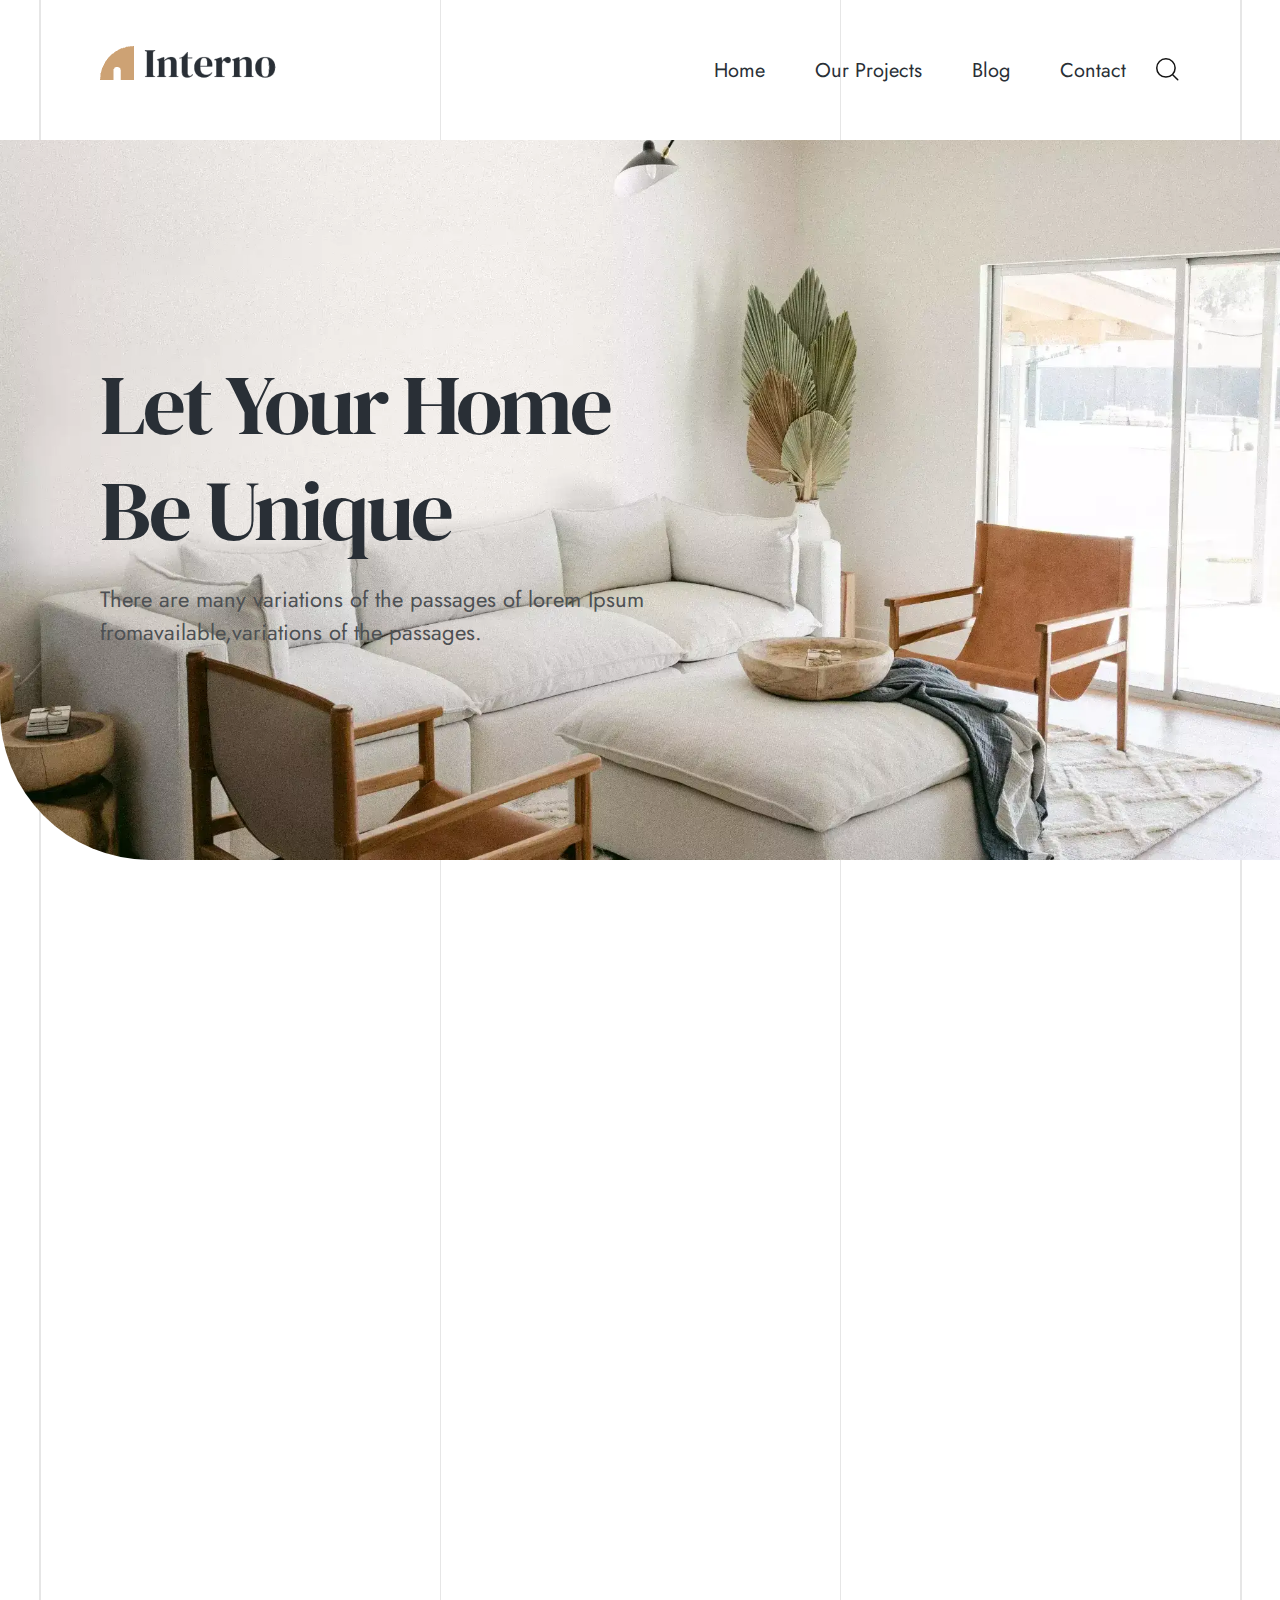
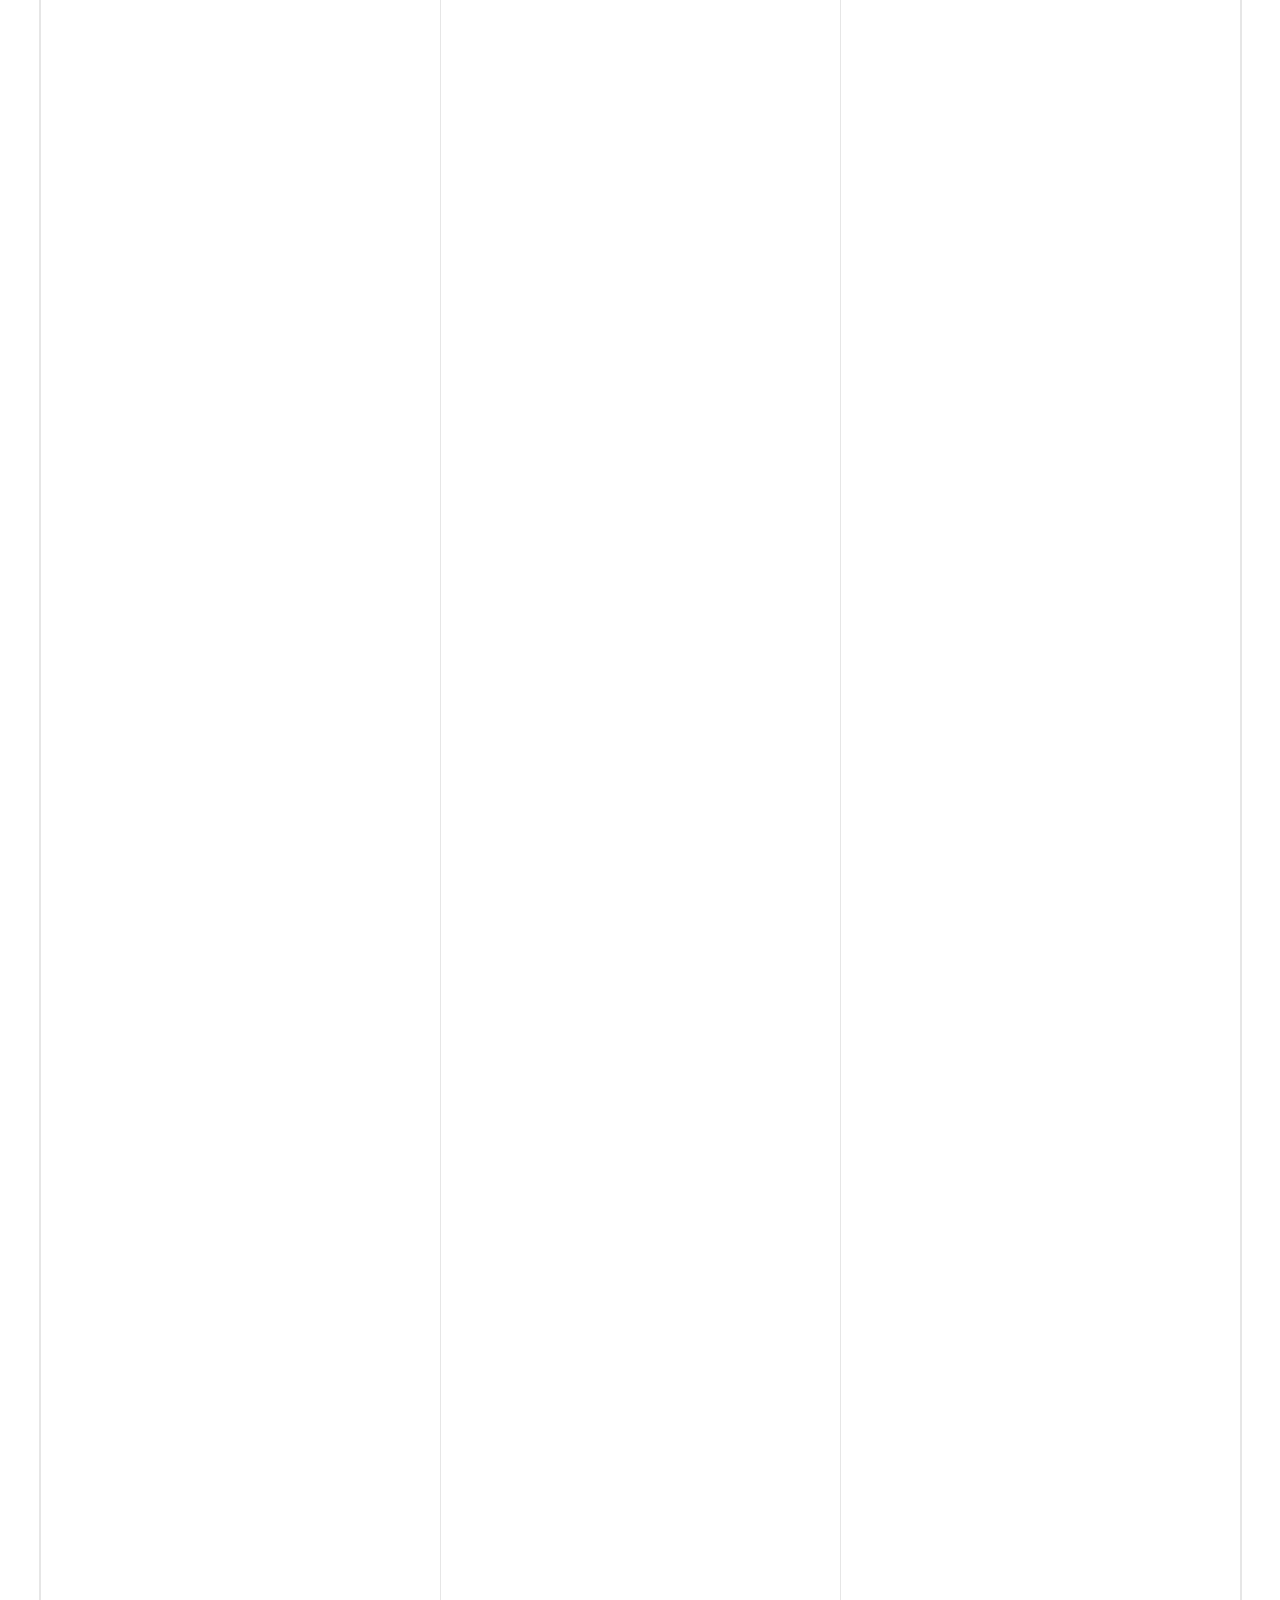
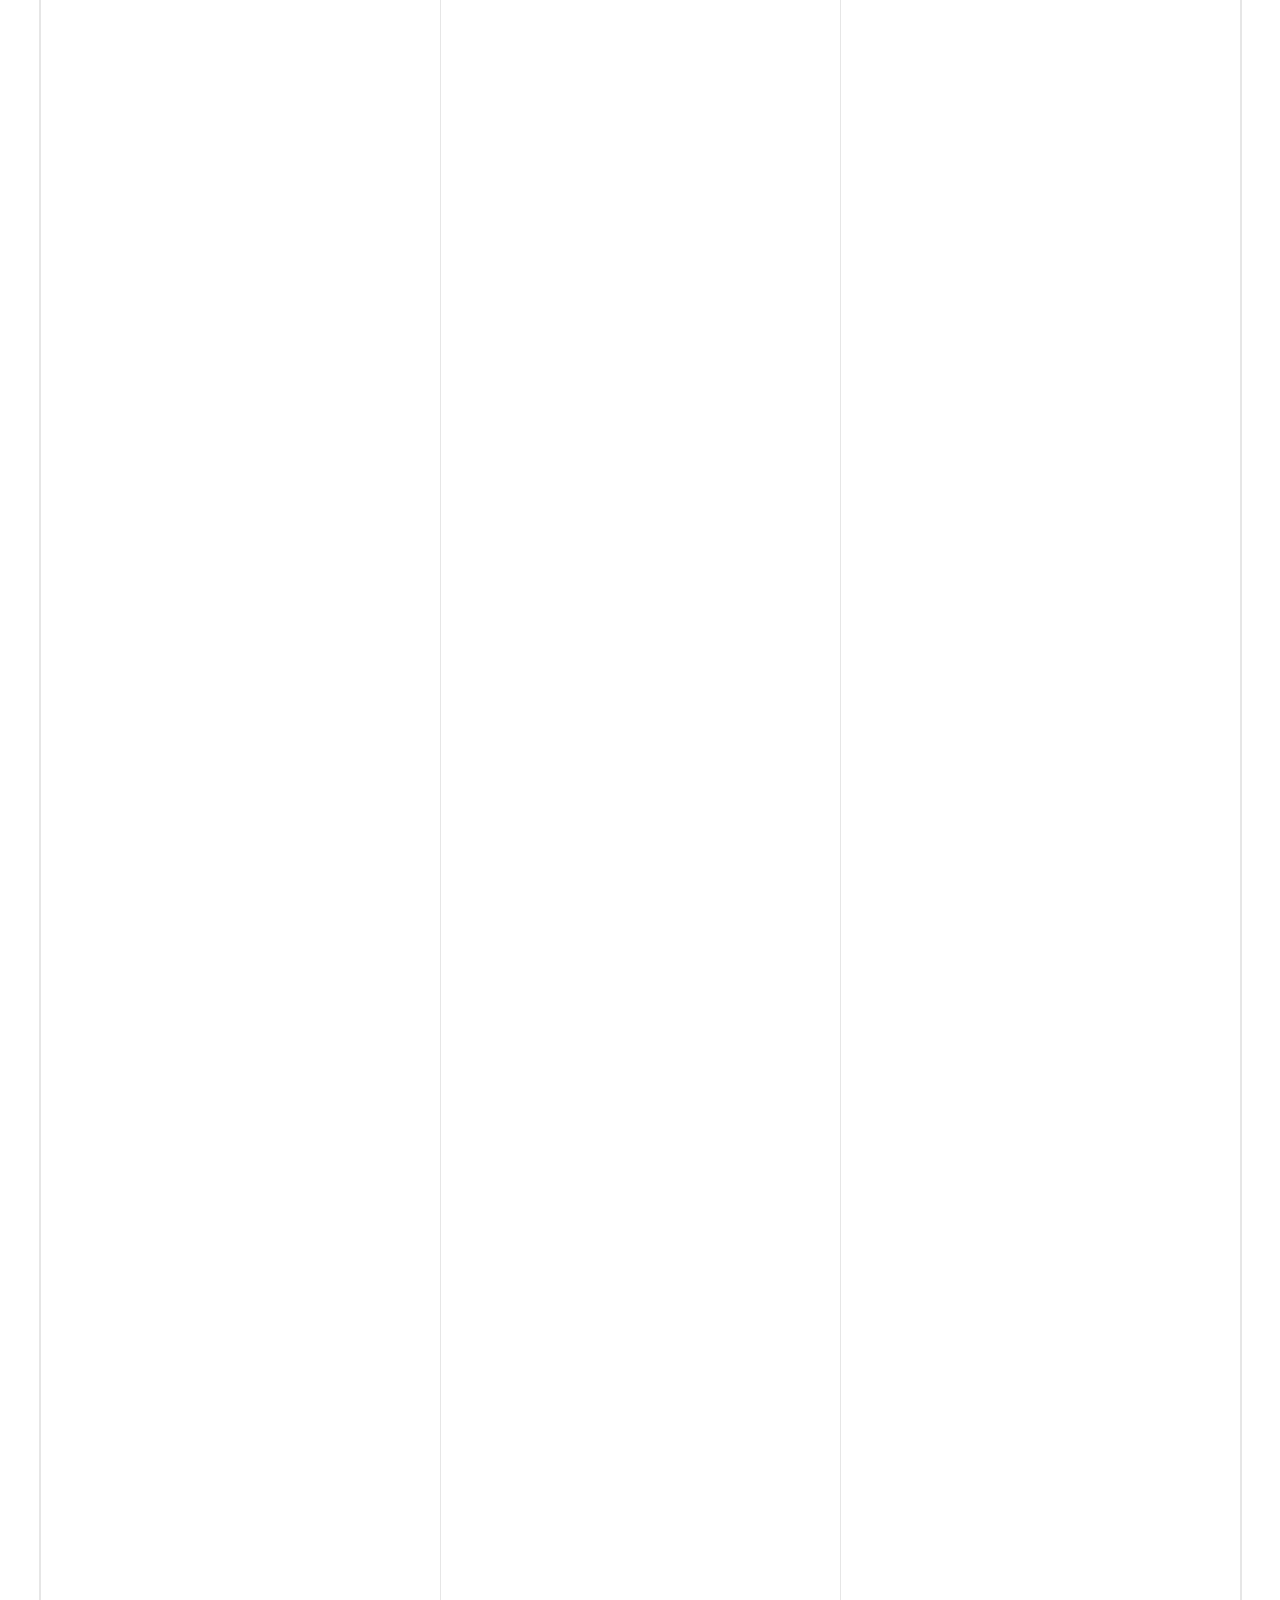
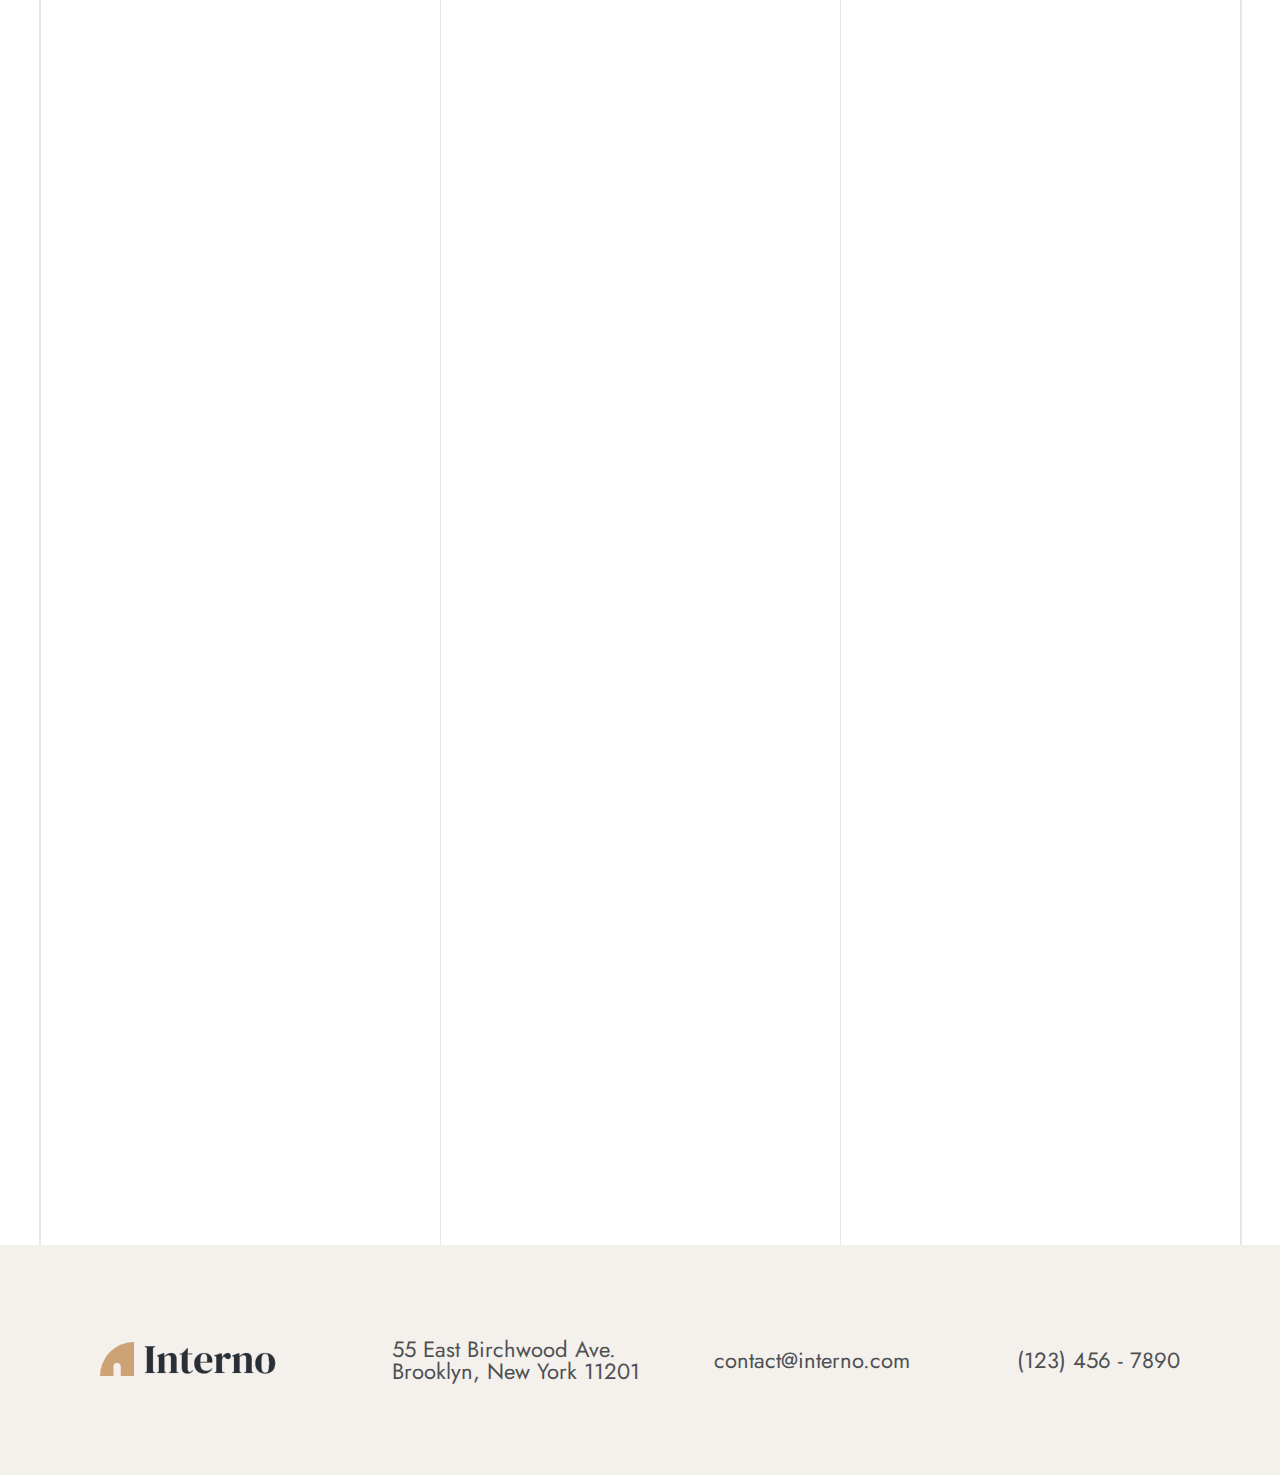
==== index.html @ 5d4ab27d "готовый проект" ====
<!DOCTYPE html><html lang="en"><head><meta charset="UTF-8"><meta name="viewport" content="width=device-width,initial-scale=1"><link rel="stylesheet" href="css/swiper-bundle.min.css"><link rel="stylesheet" href="css/style.min.css"><title>interno</title><script src="js/bottom.min.js" defer="defer"></script><script src="js/forms.min.js" async></script></head><body><!DOCTYPE html><header><div class="container"><nav class="header"><div class="header__logo logo"><a href="blog-details.html" class="logo__link"><img src="img/logo.png" alt="logo" class="logo__img"></a></div><nav class="header__menu"><ul class="header__list list"><li class="list__item homet"><a href="index.html" class="list__link links">Home</a></li><li class="list__item"><a href="project.html" class="list__link links">Our Projects</a></li><li class="list__item"><a href="blog.html" class="list__link links">Blog</a></li><li class="list__item"><a href="contact-Us.html" class="list__link links">Contact</a></li><div class="list__item btn"><button class="btn__buttom"><svg class="btn__search" xmlns="http://www.w3.org/2000/svg" viewBox="0 0 24 24"><path d="M9.93 19.12C4.86 19.12 0.75 15.01 0.75 9.93C0.75 4.86 4.86 0.75 9.93 0.75C15.01 0.75 19.12 4.86 19.12 9.93C19.12 15.01 15.01 19.12 9.93 19.12ZM16.43 16.43L21.74 21.75" stroke="#141414" stroke-width="1.5" stroke-linejoin="round" stroke-linecap="round"/></svg></button></div></ul></nav></nav></div></header><!DOCTYPE html><section class="hero"><div class="hero__container"><div class="hero__text"><h1 class="title-h1 hero__title">Let Your Home<br>Be Unique</h1><p class="paragraph hero__paragraph">There are many variations of the passages of lorem Ipsum<br>fromavailable,variations of the passages.</p></div></div></section><!DOCTYPE html><section id="about-mod" class="container lazy"><main class="about"><div class="about__text"><h2 class="title-h2 about__title">We Create The Art Of Stylish Living Stylishly</h2><p class="paragraph about__paragraph">It is a long established fact that a reader will be distracted by the of readable content of a page when lookings at its layouts the points of using that it has a more-or-less normal.</p><div class="phone"><svg id="phone" width="93" height="93" viewBox="0 0 93 93" fill="none" xmlns="http://www.w3.org/2000/svg"><circle cx="46.5" cy="46.5" r="46.5" fill="#F4F0EC"/><path d="M55.38 51.32C53.51 50.38 53.36 50.3 51.89 51.39C50.91 52.12 50.26 52.77 49.11 52.53C47.96 52.28 45.47 50.9 43.29 48.73C41.11 46.55 39.65 43.99 39.4 42.85C39.16 41.7 39.82 41.06 40.54 40.08C41.56 38.69 41.48 38.46 40.61 36.59C39.93 35.14 38.08 32.21 36.85 30.99C35.53 29.69 35.53 29.92 34.67 30.27C33.98 30.56 33.32 30.92 32.69 31.33C31.46 32.15 30.77 32.83 30.3 33.85C29.82 34.87 29.6 37.26 32.07 41.74C34.54 46.22 36.27 48.52 39.85 52.09C43.43 55.66 46.19 57.58 50.21 59.84C55.2 62.63 57.11 62.09 58.13 61.61C59.16 61.13 59.84 60.45 60.66 59.22C61.07 58.6 61.43 57.93 61.72 57.24C62.07 56.39 62.3 56.39 61 55.07C59.77 53.84 56.82 52.04 55.38 51.32Z" stroke="#4d5053" stroke-width="2"/></svg><div class="phone__num"><p id="num">012345678</p><p id="txt">Call Us Anytime</p></div></div><button class="button"><p class="button__text">Get Free Estimate</p><img src="icons/arrow-btn.svg" alt="img"></button></div><div class="about__img"></div></main></section><!DOCTYPE html><section class="container"><div class="swiper lazy swiper-style"><div class="swiper-wrapper"><div class="swiper-slide slyde-style"><h2 class="title-h2 slid-title">What our Customers says...</h2><h2 class="title-h2">&#8220</h2><p class="feedback slid-feedback">I like an interior that defies labeling. I don't really want someone to walk into a room and know that I did it</p><p class="paragraph paragraph_name">-BUNNY WILLIAMS</p></div><div class="swiper-slide slyde-style"><h2 class="title-h2 slid-title">Lorem ipsum dolor sit...</h2><h2 class="title-h2">&#8220</h2><p class="feedback slid-feedback">Lorem ipsum dolor sit amet consectetur adipisicing elit. Neque beatae cupiditate expedita aperiam totam harum optio deleniti quasi dignissimos magni, eaque ea pariatur.</p><p class="paragraph paragraph_name">-DOJN SMITH</p></div><div class="swiper-slide slyde-style"><h2 class="title-h2 slid-title">Consectetur adipisicing elit....</h2><h2 class="title-h2">&#8220</h2><p class="feedback slid-feedback">Libero vero accusamus possimus a delectus, reiciendis nisi quia, quos neque dolorum vel repellendus dignissimos, corrupti iure eligendi atque nemo? Quibusdam, fugiat!</p><p class="paragraph paragraph_name">-JUAN GONSALES</p></div></div><div id="prev" class="swiper-button-prev"><button class="arrow-slider arrow-position"><svg class="arrow-svg" width="52" height="52" viewBox="0 0 52 52" fill="none" xmlns="http://www.w3.org/2000/svg"><circle cx="26" cy="26" r="26" fill="#FFFFFF"/><path class="arrow-path" d="M28.22 19.31L22.28 26L28.22 32.68" stroke="#292F36" stroke-width="2" stroke-linejoin="round" stroke-linecap="round"/></svg></button></div><div id="next" class="swiper-button-next"><button class="arrow-slider arrow-position"><svg class="arrow-svg" width="52" height="52" viewBox="0 0 52 52" fill="none" xmlns="http://www.w3.org/2000/svg"><circle cx="26" cy="26" r="26" fill="#FFFFFF"/><path class="arrow-path" d="M23.77 32.68L29.71 25.99L23.77 19.31" stroke="#292F36" stroke-width="2" stroke-linejoin="round" stroke-linecap="round"/></svg></button></div></div></section><!DOCTYPE html><section class="client lazy"><div class="client__wrapper"><div class="logo-1"><svg class="svg-client"><use xlink:href="icons/symbol-defs.svg#icon-client-1"></use></svg></div><div class="logo-2"><svg class="svg-client"><use xlink:href="icons/symbol-defs.svg#icon-client-2"></use></svg></div><div class="logo-3"><svg class="svg-client"><use xlink:href="icons/symbol-defs.svg#icon-client-3"></use></svg></div><div class="logo-4"><svg class="svg-client"><use xlink:href="icons/symbol-defs.svg#icon-client-4"></use></svg></div><div class="logo-5"><svg class="svg-client"><use xlink:href="icons/symbol-defs.svg#icon-client-5"></use></svg></div></div></section><!DOCTYPE html><section class="statistics lazy"><div class="statistics__wrapper"><div class="stat-card stat-card-1"><h1 class="title-h1 title-h1-mod">12</h1><p class="paragraph">Years Of Experiance</p></div><div class="stat-card stat-card-2"><h1 class="title-h1 title-h1-mod">85</h1><p class="paragraph">Success Project</p></div><div class="stat-card stat-card-3"><h1 class="title-h1 title-h1-mod">15</h1><p class="paragraph">Active Project</p></div><div class="stat-card stat-card-4"><h1 class="title-h1 title-h1-mod">95</h1><p class="paragraph">Happy CUstomers</p></div></div></section><!DOCTYPE html><section class="page lazy"><div class="page__wrapper"><div class="page__title"><h2 class="title-h2 page__title-style">Articles & News</h2><p class="paragraph page__paragraph">It is a long established fact that a reader will be distracted by the of readable content of a page when lookings at its layouts the points of using.</p></div><div class="page__cards"><div id="card-1" class="card"><div id="card-1-img" class="card__img"><div class="message card__img-message">Kitchan Design</div></div><h3 class="title-h3 card__text">Let’s Get Solution For Building Construction Work</h3><div class="card__bottom"><button class="arrow-slider arrow-position"><svg class="arrow-svg buttom-grey" width="52" height="52" viewBox="0 0 52 52" fill="none" xmlns="http://www.w3.org/2000/svg"><circle cx="26" cy="26" r="26" fill="#FFFFFF"/><path class="arrow-path" d="M23.77 32.68L29.71 25.99L23.77 19.31" stroke="#292F36" stroke-width="2" stroke-linejoin="round" stroke-linecap="round"/></svg></button></div><p class="message card__message">09 December,2024</p></div><div id="card-2" class="card"><div id="card-2-img" class="card__img"><div class="message card__img-message">Living Design</div></div><h3 class="title-h3 card__text">Low Cost Latest Invented Interior Designing Ideas.</h3><div class="card__bottom"><button class="arrow-slider arrow-position"><svg class="arrow-svg" width="52" height="52" viewBox="0 0 52 52" fill="none" xmlns="http://www.w3.org/2000/svg"><circle cx="26" cy="26" r="26" fill="#FFFFFF"/><path class="arrow-path" d="M23.77 32.68L29.71 25.99L23.77 19.31" stroke="#292F36" stroke-width="2" stroke-linejoin="round" stroke-linecap="round"/></svg></button></div><p class="message card__message">11 December,2024</p></div><div id="card-3" class="card"><div id="card-3-img" class="card__img"><div class="message card__img-message">Interior Design</div></div><h3 class="title-h3 card__text">Best For Any Office & Business Interior Solution</h3><div class="card__bottom"><button class="arrow-slider arrow-position"><svg class="arrow-svg buttom-grey" width="52" height="52" viewBox="0 0 52 52" fill="none" xmlns="http://www.w3.org/2000/svg"><circle cx="26" cy="26" r="26" fill="#FFFFFF"/><path class="arrow-path" d="M23.77 32.68L29.71 25.99L23.77 19.31" stroke="#292F36" stroke-width="2" stroke-linejoin="round" stroke-linecap="round"/></svg></button></div><p class="message card__message">08 December,2024</p></div></div></div></section><section class="news lazy"><div class="subscribe"><h2 class="title-h2 subscribe__title">Personally Newsletter</h2><p class="paragraph subscribe__paragraph">A bi-weekly newsletter of design inspiration.</p><div class="subscribe__box"><input class="box-input input-text" type="text" placeholder="Enter your email" aria-label="Email Address"> <button class="box-btn input-text">Subscribe</button></div></div></section><!DOCTYPE html><section class="contact lazy"><address class="contact__container"><h2 class="title-h2 contact__title">Creative project? Let's have a productive talk.</h2><form class="contact__form form" action=""><input id="name" class="form__name inp-sty paragraph" type="text" placeholder="Name"> <input class="form__email inp-sty paragraph" type="email" placeholder="Email"> <textarea class="paragraph" name="comment" id="textarea" placeholder="Hello Iam Intrested in.."></textarea><div class="form__btn-container"><button class="button"><p class="button__text">Send Now</p><img src="icons/arrow-btn.svg" alt="img"></button></div></form></address></section><!DOCTYPE html><footer><div class="details"><div class="details__logo logo"><a href="#" class="logo__link"><img src="img/logo.png" alt="logo" class="logo__img"></a></div><div class="details__contacts footer-contact"><p class="footer-contact__data">55 East Birchwood Ave.<br>Brooklyn, New York 11201</p><a href="mailto:example@example.com" class="footer-contact__data modification">contact@interno.com</a> <a href="tel:+1234567890" class="footer-contact__data modification">(123) 456 - 7890</a></div></div></footer><!DOCTYPE html><section class="modal hidden"><div class="search-wrapper container"><div class="inner-container"><div class="overlay"><input id="color" class="overlay__input" type="text" placeholder="Search"></div><button class="arrow"><svg class="arrow__svg" width="52" height="52" viewBox="0 0 52 52" fill="none" xmlns="http://www.w3.org/2000/svg"><circle id="circle" class="arrow__circle" cx="26" cy="26" r="25.5" stroke="#000000" stroke-width="1"/><path class="arrow__path" d="M23.05 32L29 25.31L23.05 18.62" stroke="#000000" stroke-width="3" stroke-linejoin="round" stroke-linecap="round"/></svg></button> <button class="close"><svg id="cross" width=" 22" height="22" viewBox="0 0 22 22" fill="none" xmlns="http://www.w3.org/2000/svg"><path id="cross-svg" d="M22.04 1.4L20.64 0L11.02 9.59L1.4 0L0 1.4L9.61 10.99L0 20.59L1.4 22L11.02 12.4L20.64 21.99L22.04 20.59L12.43 10.99L22.04 1.4Z" stroke="#000000"/></svg></button></div></div></section><script src="js/header.min.js"></script><script src="js/modal.min.js"></script><script src="js/lazyLoad.min.js"></script><script src="js/swiper-bundle.min.js"></script><script src="js/swiper.min.js"></script><script src="js/page.min.js"></script><script src="js/news.min.js"></script><script src="js/footer.min.js"></script></body></html>
---- css/style.min.css ----
@charset "UTF-8";html{line-height:1.5;-webkit-text-size-adjust:100%}body{margin:0}main{display:block}h1,h2,h3,h4,h5,h6{margin:0;font-weight:inherit;font-size:inherit}hr{box-sizing:content-box;height:1px;overflow:visible;background-color:inherit;border:none}a{background-color:transparent;color:inherit;text-decoration:none;transition:color .3s,-webkit-text-decoration .3s;transition:color .3s,text-decoration .3s;transition:color .3s,text-decoration .3s,-webkit-text-decoration .3s}a:hover{text-decoration:underline}abbr[title]{border-bottom:none;-webkit-text-decoration:underline dotted;text-decoration:underline dotted}b,strong{font-weight:inherit}code,kbd,samp{font-size:inherit;background-color:rgba(0,0,0,.05);padding:2px;border-radius:4px}small{font-size:smaller}sub,sup{font-size:smaller;line-height:0;position:relative;vertical-align:baseline}sub{bottom:-.25em}sup{top:-.5em}img{border-style:none;max-width:100%;height:auto}button,input,optgroup,select,textarea{margin:0;padding:.5em 1em;border-radius:4px;border:1px solid inherit}button{cursor:pointer;background-color:inherit;color:inherit;border:none}fieldset{padding:1em;border:1px solid inherit;border-radius:4px}legend{padding:0 10px}progress{vertical-align:baseline}textarea{overflow:auto}[type=checkbox],[type=radio]{box-sizing:border-box;padding:0}[type=number]::-webkit-inner-spin-button,[type=number]::-webkit-outer-spin-button{height:auto}[type=search]{-webkit-appearance:textfield;outline-offset:-2px}[type=search]::-webkit-search-decoration{-webkit-appearance:none}::-webkit-file-upload-button{-webkit-appearance:button;font:inherit}details{display:block}summary{display:list-item;cursor:pointer}template{display:none}[hidden]{display:none}html{font-size:62.5%;height:100%;font-family:Arial,sans-serif}body{line-height:1;display:flex;flex-direction:column;min-height:100vh}*,::after,::before{margin:0;padding:0;box-sizing:border-box}ol,ul{list-style:none;padding-left:1.5em}a{color:inherit;text-decoration:none;transition:color .3s,-webkit-text-decoration 0s;transition:color .3s,text-decoration 0s;transition:color .3s,text-decoration 0s,-webkit-text-decoration 0s}a:hover{text-decoration:none}h1,h2,h3,h4,h5,h6{margin:0;font-weight:400}img{max-width:100%;height:auto}button,input,select,textarea{font-family:inherit;font-size:inherit;line-height:inherit;margin:0;padding:0;border:1px solid #ccc;border-radius:4px;box-shadow:none}button{cursor:pointer}blockquote,q{quotes:none}blockquote:after,blockquote:before,q:after,q:before{content:""}table{width:100%;border-collapse:collapse;border-spacing:0;border:1px solid #ccc}table td,table th{padding:8px;text-align:left}@font-face{font-family:"DM Serif Display";src:local("DM Serif Display");src:url(/fonts/DMSerifDisplay-Regular.ttf) format("truetype"),url(/fonts/DMSerifDisplay-Regular.woff) format("woff"),url(/fonts/DMSerifDisplay-Regular.woff2) format("woff2")}@font-face{font-family:"DM Serif Display italic";src:local("DM Serif Display");src:url(/fonts/DMSerifDisplay-Italic.ttf) format("truetype"),url(/fonts/DMSerifDisplay-Italic.woff) format("woff"),url(/fonts/DMSerifDisplay-Italic.woff2) format("woff2")}@font-face{font-family:Jost;src:local("Jost");src:url(/fonts/Jost-Italic-VariableFont_wght.ttf) format("truetype"),url(/fonts/Jost-Italic-VariableFont_wght.woff) format("woff"),url(/fonts/Jost-Italic-VariableFont_wght.woff2) format("woff2")}@font-face{font-family:Jost;src:local("Jost");src:url(/fonts/Jost-VariableFont_wght.ttf) format("truetype"),url(/fonts/Jost-VariableFont_wght.woff) format("woff"),url(/fonts/Jost-VariableFont_wght.woff2) format("woff2")}body{background-image:url(../icons/line.svg);background-repeat-x:no-repeat;background-position:center;overflow-y:scroll}.container{width:100%;display:grid;grid-template-columns:minmax(10rem,1fr) repeat(3,minmax(10rem,40rem)) minmax(10rem,1fr)}.btn-mod,.button{display:inline-block;height:-moz-max-content;height:max-content;width:-moz-max-content;width:max-content;padding:2.6rem 3.1rem;background-color:#000;border-radius:1.8rem;border:none;cursor:pointer;transition:background-color .3s ease;display:flex;align-items:center;gap:.8rem}.btn-mod__text,.button__text{color:#fff;font-family:Jost;font-size:1.6rem;font-weight:600;text-align:center}.arrow-slider{background:0 0;border:none;cursor:pointer;width:52px;height:52px}.tags-sidebar-btn{background-color:#f4f0ec;width:-moz-max-content;width:max-content;border-radius:1rem;padding:.9rem 3rem .9rem 3rem;cursor:pointer}.tags-sidebar-btn:hover{transition:.5s;color:#ccc;background-color:#292f36}.lazy{opacity:0;transform:translateY(10rem);transition:opacity 1s,transform 1s}.lazy.visible{opacity:1;transform:translateY(0)}.title-h1{color:#292f36;font-family:"DM Serif Display";font-weight:400;line-height:125%;font-size:8.5rem;letter-spacing:-.3rem;font-style:normal}.title-h2{color:#292f36;font-family:"DM Serif Display";font-weight:400;line-height:125%;font-size:5rem;font-style:normal}.title-h3{color:#292f36;font-family:"DM Serif Display";font-weight:400;line-height:125%;font-size:2.5rem;font-style:normal}.title-h4{color:#292f36;font-family:"DM Serif Display";font-weight:400;line-height:125%;font-size:2rem;font-style:normal}.paragraph{color:#4d5053;font-family:Jost;font-weight:400;line-height:150%;font-size:2.2rem}.paragraph_name{font-size:2.5rem}.feedback{color:#292f36;font-family:"DM Serif Display";font-weight:400;line-height:125%;font-size:3.5rem}.message{color:#4d5053;font-family:Jost;font-weight:400;line-height:150%;font-size:1.6rem}.message-2{color:#4d5053;font-family:Jost;font-weight:400;line-height:150%;font-size:2rem}.error404{color:#292f36;font-family:"DM Serif Display";font-weight:400;line-height:125%;font-size:25rem;color:#cda274}.input-text{color:#4d5053;font-family:Jost;font-weight:400;line-height:150%;font-size:1.8rem}.input-text_mod{color:#fff}.input-text_mod2{color:#292f36}.header{grid-column:2/5;display:grid;width:100%;height:14rem;grid-template-columns:repeat(2,1fr);align-items:center}.header__logo{transform:translateY(-.6rem)}.header__menu{width:100%;display:grid;justify-items:end;grid-template-columns:repeat(1,1fr)}.logo{display:grid;width:1fr;align-items:center;justify-items:start}.list{display:grid;grid-template-columns:repeat(5,max-content)}.list:last-child{justify-items:end}.list__item{list-style-type:none;margin-right:5rem}.list__item:nth-child(4){margin-right:3rem}.list__item:last-child{margin-right:0}.list__link{display:inline-block;transition:all .2s ease;color:#292f36;font-family:Jost;font-size:2rem;font-weight:400;line-height:125%}.btn__buttom{background:0 0;border:none;display:flex;transition:all .2s ease}.btn__search{cursor:pointer;width:2.4rem;height:2.4rem;fill:none}.homet{text-align:center}.hero{width:100%;display:grid;grid-template-columns:minmax(10rem,1fr) repeat(3,minmax(10rem,40rem)) minmax(10rem,1fr);display:grid;width:100%;height:80vh;background-image:-webkit-image-set(url('../img/banner-1.webp') type('image/webp'), url('../img/banner-1.png') type('image/png'));background-image:image-set(url('../img/banner-1.webp') type('image/webp'), url('../img/banner-1.png') type('image/png'));background-size:cover;background-position:50% 55%;border-radius:0 0 0 15rem}.hero__container{grid-column:2/5;display:grid;width:100%;align-items:center}.hero__text{grid-column:1/4;display:grid;grid-template-columns:repeat(1,1fr);grid-template-rows:repeat(2,max-content);grid-gap:2rem}.hero__title{justify-items:start;grid-row:1/2}.hero__paragraph{justify-items:start;grid-row:2/3}#about-mod{padding-top:19.8rem;padding-bottom:19.8rem}.about{grid-column:2/5;display:grid;width:100%;grid-template-columns:38% 53%;align-items:center;justify-content:space-between}.about__text{max-width:47.2rem;grid-column:1/2;display:grid;grid-template-rows:repeat(4,max-content);grid-gap:3.8rem}.about__img{grid-column:2/3;height:70rem;width:100%;background-image:-webkit-image-set(url('../img/image-1.webp') type('image/webp'), url('../img/image-1.png') type('image/png'));background-image:image-set(url('../img/image-1.webp') type('image/webp'), url('../img/image-1.png') type('image/png'));background-position:68% 63%;border-radius:0 30rem 0 15rem}.phone{display:flex;align-items:center}#phone{margin-right:1.5rem;cursor:pointer}#num{margin-bottom:1rem;color:#4d5053;font-family:Jost;font-size:2.4rem;font-weight:700}#txt{color:#4d5053;font-family:Jost;font-size:2.2rem;font-weight:400}.swiper-style{grid-column:2/5;width:100%;max-width:120rem;height:68rem;border-radius:7rem;background-color:#f4f0ec}.slyde-style{text-align:center;padding:8.8rem 22.3rem 18.3rem 22.3rem}.slid-title{margin-bottom:9rem}.slid-feedback{margin-bottom:3.4rem;font-style:italic}.swiper-button-next::after,.swiper-button-prev::after{content:""}#prev{position:relative;top:-40%;left:8%;background:0 0;color:inherit;border:none;position:relative;background:0 0;border:none;cursor:pointer;width:52px;height:52px}#next{position:relative;top:-44%;left:88%;background:0 0;color:inherit;border:none;position:relative;background:0 0;border:none;cursor:pointer;width:52px;height:52px}.client{width:100%;display:grid;grid-template-columns:minmax(10rem,1fr) repeat(3,minmax(10rem,40rem)) minmax(10rem,1fr);height:45.8rem}.client__wrapper{grid-column:2/5;display:grid;grid-template-columns:repeat(auto-fill,minmax(5,1fr));justify-items:center;align-self:center}.svg-client{width:15rem}.logo-1{grid-column:1/2}.logo-2{grid-column:2/3}.logo-3{grid-column:3/4}.logo-4{grid-column:4/5}.logo-5{grid-column:5/6}.statistics{width:100%;display:grid;grid-template-columns:minmax(10rem,1fr) repeat(3,minmax(10rem,40rem)) minmax(10rem,1fr);background-color:#f4f0ec;height:45.7rem}.statistics__wrapper{grid-column:2/5;display:grid;width:100%;grid-template-columns:repeat(4,25%);align-items:center}.stat-card{text-align:center;border-right:.1rem solid #cda274;height:-moz-max-content;height:max-content}.stat-card:last-child{border-right:none}.stat-card-1{grid-column:1/2}.stat-card-2{grid-column:2/3}.stat-card-3{grid-column:3/4}.stat-card-4{grid-column:4/5}.title-h1-mod{color:#cda274}.card{height:55rem;border:.1rem solid #ccc;border-radius:6.2rem;display:grid;grid-template-columns:5.7% repeat(20,4.4%) 5.7%;grid-template-rows:4.75% repeat(37,1.3rem) 4.75%}.card__img{grid-column:2/22;grid-row:2/24;border-radius:4.1rem 4.1rem 0 0;border:.1rem solid #ccc}.card__text{grid-column:2/19;grid-row:26/31}.card__bottom{grid-column:18/22;grid-row:34/38;justify-self:end}.card__message{grid-column:2/16;grid-row:34/38;align-self:center}.card__img-message{display:flex;justify-content:center;align-items:center;width:-moz-max-content;width:max-content;height:4.1rem;border-radius:.8rem .8rem .8rem 0;padding:0 1.1rem 0 1.1rem;background-color:#fff;position:relative;top:21.8rem;left:2rem}.page{width:100%;display:grid;grid-template-columns:minmax(10rem,1fr) repeat(3,minmax(10rem,40rem)) minmax(10rem,1fr);padding-top:17.8rem;padding-bottom:17.8rem}.page__wrapper{grid-column:2/5;display:grid;width:100%;grid-template-rows:repeat(2,max-content);grid-template-columns:repeat(3,1fr)}.page__title{grid-column:1/5;grid-row:1/2;text-align:center;padding:0 16.2% 0 16.2%}.page__title-style{margin-bottom:1.2rem}.page__paragraph{margin-bottom:5.2rem}.page__cards{width:100%;grid-column:1/5;grid-row:2/3;display:grid;grid-template-columns:repeat(3,32%);grid-gap:2.4rem}.buttom-grey circle{fill:#f4f0ec}#card-1{grid-column:1/2;background-color:#fff}#card-2{grid-column:2/3;background-color:#f4f0ec}#card-3{grid-column:3/4}#card-1-img{background-image:-webkit-image-set(url('../img/card-1.webp') type('image/webp'), url('../img/card-1.png') type('image/png'));background-image:image-set(url('../img/card-1.webp') type('image/webp'), url('../img/card-1.png') type('image/png'));background-position-x:-17rem;background-position-y:-5rem;background-position-x:-17rem;background-position-y:-5rem}#card-2-img{background-image:-webkit-image-set(url('../img/card-2.webp') type('image/webp'), url('../img/card-2.png') type('image/png'));background-image:image-set(url('../img/card-2.webp') type('image/webp'), url('../img/card-2.png') type('image/png'));background-position-x:-17rem;background-position-y:-5rem}#card-3-img{background-image:-webkit-image-set(url('../img/card-3.webp') type('image/webp'), url('../img/card-3.png') type('image/png'));background-image:image-set(url('../img/card-3.webp') type('image/webp'), url('../img/card-3.png') type('image/png'));background-position-x:-17rem;background-position-y:-5rem}.news{width:100%;display:grid;grid-template-columns:minmax(10rem,1fr) repeat(3,minmax(10rem,40rem)) minmax(10rem,1fr);padding-bottom:21.2rem}.subscribe{grid-column:2/5;background-color:#292f36;height:-moz-min-content;height:min-content;padding:8rem 0 8rem 0;border-radius:7rem;text-align:center}.subscribe__title{color:#fff;margin-bottom:1.1rem}.subscribe__paragraph{color:#fff;margin-bottom:3.2rem}.subscribe__box{margin:0 auto;width:33%;height:7.5rem;display:flex}.box-input{width:60%;height:100%;border-radius:1.2rem 0 0 1.2rem;padding:1rem;border:none}.box-input:focus{outline:0}.box-btn{background-color:#cda274;color:#fff;width:40%;height:100%;border-radius:0 1.2rem 1.2rem 0;border:none}.contact{width:100%;display:grid;grid-template-columns:minmax(10rem,1fr) repeat(3,minmax(10rem,40rem)) minmax(10rem,1fr);padding-bottom:15.6rem}.contact__container{grid-column:2/5;display:grid;width:100%;grid-template-columns:minmax(20rem,1fr) repeat(2,1fr) minmax(20rem,1fr)}.contact__title{grid-column:2/4;text-align:center;margin-bottom:2.2rem}.contact__form{grid-column:2/4}.form{display:grid;grid-template-columns:repeat(2,1fr);grid-gap:4rem}.form__name{grid-column:1/2;grid-row:1/2}.form__website{grid-column:1/2;grid-row:2/3}.form__email{grid-column:2/3;grid-row:1/2}.form__tel{grid-column:2/3;grid-row:2/3}.form__btn-container{margin:0 auto;grid-column:1/3}.form__name{height:5rem}.form__email{height:5rem}#textarea{margin-bottom:7.7rem;background-color:rgba(255,255,255,0);grid-column:1/3;border:none;border-radius:0;border-bottom:.2px solid #000;outline:0;height:17.5rem;width:100%}.inp-sty{background-color:rgba(255,255,255,0);border:none;margin-bottom:5.7rem;border-radius:0;border-bottom:.2px solid #000;outline:0;width:100%}footer{width:100%;display:grid;grid-template-columns:minmax(10rem,1fr) repeat(3,minmax(10rem,40rem)) minmax(10rem,1fr);height:23rem;align-items:center;background-color:#f4f0ec}.details{grid-column:2/5;display:grid;width:100%;grid-template-columns:repeat(4,1fr);grid-template-rows:repeat(1,min-content)}.details__contacts{grid-column:2/5;display:grid;width:100%;grid-template-columns:repeat(3,1fr)}.footer-contact{justify-items:end;align-items:center}.footer-contact__data{color:#4d5053;font-family:Jost;font-size:22px;font-weight:400;text-decoration:none}.modal{position:fixed;top:0;width:100%;height:100vh;z-index:9999;background-color:rgba(0,0,0,.502)}.hidden{display:none}.search-wrapper{height:14rem;background-color:#fff}.overlay{padding:0 4rem 0 0}.inner-container{grid-column:2/5;display:grid;width:100%;display:grid;grid-template-columns:1fr repeat(2,minmax(min-content,max-content));align-items:center}.overlay{padding:0 4rem 0 0}.overlay__input{grid-column:1/2;width:100%;padding:1rem;border:.2rem solid #000;border-radius:3rem;font-family:Jost;color:#4d5053;font-size:2rem;font-weight:400;line-height:150%;box-shadow:none;outline:0}.arrow{grid-column:2/3;background:0 0;border:none;cursor:pointer;padding:0 4rem 0 0}.close{grid-column:3/4;background:0 0;border:none;cursor:pointer;padding:0;justify-self:end}.headdress-page{width:100%;display:grid;grid-template-columns:minmax(10rem,1fr) repeat(3,minmax(10rem,40rem)) minmax(10rem,1fr);width:100%;height:35.6rem}.insert{display:flex;flex-direction:column;text-align:center;padding:4.1rem 7.8rem 4.1rem 7.8rem;min-width:50.3rem;height:17.8rem;grid-column:2/5;background-color:#fff;border-radius:3.7rem 3.7rem 0 0}.blog{background-image:-webkit-image-set(url('../img/page-1.webp') type('image/webp'), url('../img/page-1.png') type('image/png'));background-image:image-set(url('../img/page-1.webp') type('image/webp'), url('../img/page-1.png') type('image/png'));background-position:50% 47%;margin-bottom:20rem;justify-items:center;align-items:end}.blog-details{background-image:-webkit-image-set(url('../img/page-2.webp') type('image/webp'), url('../img/page-2.png') type('image/png'));background-image:image-set(url('../img/page-2.webp') type('image/webp'), url('../img/page-2.png') type('image/png'));background-position:50% 47%;margin-bottom:20rem;justify-items:center;align-items:end}.our-project{background-image:-webkit-image-set(url('../img/page-3.webp') type('image/webp'), url('../img/page-3.png') type('image/png'));background-image:image-set(url('../img/page-3.webp') type('image/webp'), url('../img/page-3.png') type('image/png'));background-position:50% 47%;margin-bottom:20rem;justify-items:center;align-items:end}.cont-Us{background-image:-webkit-image-set(url('../img/page-4.webp') type('image/webp'), url('../img/page-4.png') type('image/png'));background-image:image-set(url('../img/page-4.webp') type('image/webp'), url('../img/page-4.png') type('image/png'));background-position:50% 47%;margin-bottom:20rem;justify-items:center;align-items:end}.subcontent{width:100%;display:grid;grid-template-columns:minmax(10rem,1fr) repeat(3,minmax(10rem,40rem)) minmax(10rem,1fr);width:100%}.subcontent__wrapper{grid-column:2/5;display:grid;width:100%;grid-template-columns:minmax(1fr,80.4rem) minmax(1fr,34.5rem);grid-gap:5.7rem}.subcontent__article{grid-column:1/2;max-width:80.4rem}.subcontent__sidebar{grid-column:2/3;max-width:34.5rem}.subcontent__style-ph{margin-bottom:3rem}.solution{margin-bottom:2rem}.img-1{max-width:80rem;max-height:53.9rem;border-radius:5rem;overflow:hidden;margin-bottom:3rem}.img-2{max-width:80rem;max-height:36.5rem;border-radius:5rem;overflow:hidden;margin-bottom:4rem}.quote{text-align:center;max-width:80rem;min-height:24rem;margin-bottom:3rem;background-color:#f4f0ec;border-radius:5rem;padding:5.5rem 27% 5.5rem 27%}.quote__quotes{margin-bottom:.7rem}.quote__style-fb{font-size:2.5rem;font-style:italic;color:#cda274}.design{max-width:80rem}.design__list{max-width:80rem;display:flex;flex-direction:column}.design__title{margin-bottom:2rem}.design__style-ph{margin-bottom:3rem}.design__end-ph{margin-bottom:7rem}.list-ph{display:flex;margin-bottom:3rem}.list-ph:last-child{margin-bottom:5rem}.img-style-list{height:1.5rem;margin-right:1rem;margin-top:.8rem}.networks{display:grid;grid-template-columns:repeat(2,50%);min-height:13.5rem;margin-bottom:9.4rem;border-top:solid .1rem #e5e5e5;border-bottom:solid .1rem #e5e5e5}.networks__btn{grid-column:1/2;display:grid;grid-template-columns:15.5% 35% 1fr;align-items:center}.networks__social{grid-column:2/3;display:grid;grid-template-columns:repeat(5,20%);justify-items:end;align-items:center;padding-right:.1rem}#fb{grid-column:2/3}#tvit{grid-column:3/4}#in{grid-column:4/5}#inst{grid-column:5/6}#form-blog{margin-bottom:11.4rem}.social{height:1.8rem;width:2rem;fill:#292f36;cursor:pointer;transition:fill .3s ease,transform .3s ease}.social:hover{transform:scale(1.9)}.facebook-icon{fill:#3b5998}.twitter-icon{fill:#55acee}.linkedIn-icon{fill:#0077b5}.instagram-icon{fill:#8134af}#kitchan{max-height:5rem;grid-column:2/3}#bedroom{max-height:5rem;background:#f4f0ec;grid-column:3/4}#tags{grid-column:1/2}.form-title{margin-bottom:5rem}#btn-cont-form{grid-column:1/2}#sidebar-search{padding:3.4rem 3.3rem 3.4rem 3.3rem;height:10.1rem;width:114%;border:none;border-radius:2rem;background-color:#f4f0ec}#sidebar-search::-moz-placeholder{color:#cda274}#sidebar-search::placeholder{color:#cda274}#btn-search-sidebar{position:relative;top:-6rem;left:94%}#overlay{margin-bottom:5rem}#title-news{margin-bottom:4.3rem}.latest-news{width:100%;margin-bottom:5rem}.latest-news__cont{display:grid;grid-template-columns:33% 33% 33%;grid-template-rows:repeat(2,min-content);border-bottom:1px solid #cda274;margin-bottom:3.4rem}.latest-news__cont:last-child{margin-bottom:0}.latest-news__title{grid-column:1/3;margin-bottom:.5rem}.latest-news__date{grid-column:3/4;grid-row:3/4}.сategories{border-radius:2rem;background-color:#f4f0ec;width:100%;padding:2.7rem 3.2rem 2.7rem 3.2rem;margin-bottom:5rem}.сategories__title{margin-bottom:2rem}.сategories__paragraph{display:flex;align-items:center;height:6.3rem;border-bottom:.1rem solid #cda274}.сategories__paragraph:last-child{border-bottom:none}.сategories__paragraph:hover{color:#cda274}.tags-sidebar{width:100%;border-bottom:.1rem solid #e5e5e5;margin-bottom:5rem}.tags-sidebar__title{margin-bottom:2.4rem}.tags-sidebar__wraper{display:flex;flex-wrap:wrap;gap:1rem;margin-bottom:5rem}.author{width:100%;display:flex;margin-bottom:5rem}.author__wrapper-img{margin-right:3.2rem;width:7rem;height:7rem;border-radius:50%;background-image:url(../img/Photo-autor.png)}.author__title{font-size:3rem}.btn-container{grid-column:2/5;justify-items:center;padding:0 16rem 0 16rem;margin-bottom:6.1rem}.btn-wrapper-project{min-width:100%;display:grid;grid-template-columns:repeat(4,1fr);height:7.5rem;border:solid .1rem #cda274;border-radius:1.8rem}.btn-wrapper-project__link{text-align:center;width:100%;height:100%;box-sizing:border-box;padding:2.6rem clamp(1rem,10%,6.6rem) 2.6rem clamp(1rem,10%,6.6rem);border-radius:1.6rem;height:7.3rem;white-space:nowrap}.btn-wrapper-project__link:hover{background-color:#cda274;transition:1s}#btn-1{grid-column:1/2}#btn-2{grid-column:2/3}#btn-3{grid-column:3/4}#btn-4{grid-column:4/5}.card-wrapper-progect{max-width:120rem;grid-column:2/5;display:grid;gap:3rem;grid-template-columns:repeat(2,1fr);grid-template-rows:repeat(3,1fr);margin-bottom:21.4rem}.card-wrapper-progect__img{max-width:58.5rem;height:52.2rem}#progect-img-1{grid-column:1/2;grid-row:1/2;background-image:-webkit-image-set(url('../img/Photo-1.webp') type('image/webp'), url('../img/Photo-1.png') type('image/png'));background-image:image-set(url('../img/Photo-1.webp') type('image/webp'), url('../img/Photo-1.png') type('image/png'))}#progect-img-2{grid-column:2/3;grid-row:1/2;background-image:-webkit-image-set(url('../img/Photo-2.webp') type('image/webp'), url('../img/Photo-2.png') type('image/png'));background-image:image-set(url('../img/Photo-2.webp') type('image/webp'), url('../img/Photo-2.png') type('image/png'))}#progect-img-3{grid-column:1/2;grid-row:2/3;background-image:-webkit-image-set(url('../img/Photo-3.webp') type('image/webp'), url('../img/Photo-3.png') type('image/png'));background-image:image-set(url('../img/Photo-3.webp') type('image/webp'), url('../img/Photo-3.png') type('image/png'))}#progect-img-4{grid-column:2/3;grid-row:2/3;background-image:-webkit-image-set(url('../img/Photo-4.webp') type('image/webp'), url('../img/Photo-4.png') type('image/png'));background-image:image-set(url('../img/Photo-4.webp') type('image/webp'), url('../img/Photo-4.png') type('image/png'))}#progect-img-5{grid-column:1/2;grid-row:3/4;background-image:-webkit-image-set(url('../img/Photo-5.webp') type('image/webp'), url('../img/Photo-5.png') type('image/png'));background-image:image-set(url('../img/Photo-5.webp') type('image/webp'), url('../img/Photo-5.png') type('image/png'))}#progect-img-6{grid-column:2/3;grid-row:3/4;background-image:-webkit-image-set(url('../img/Photo-6.webp') type('image/webp'), url('../img/Photo-6.png') type('image/png'));background-image:image-set(url('../img/Photo-6.webp') type('image/webp'), url('../img/Photo-6.png') type('image/png'))}.contact-us-content{grid-column:2/5;display:grid;grid-template-columns:repeat(2,1fr);justify-items:center;margin-bottom:8.5rem}.contact-us-content__title{grid-column:1/3;text-align:center;max-width:68.3rem;margin-bottom:8rem}.contact-us-content__form{grid-column:1/3;width:100%;display:grid;grid-template-columns:1fr 66%}.contact-us-content__details{width:85%;height:43.7rem;background-color:#f4f0ec;border-radius:5rem}.contact-card{display:grid;grid-template-columns:3.2rem repeat(2,1fr) 3.2rem;grid-template-rows:7.6rem repeat(2,auto) 7.6rem}.contact-card__mail-phone{grid-row:2/3;grid-column:2/4}.contact-card__sosial{grid-row:3/4;grid-column:2/4}#form-contact-us{max-width:100%;grid-gap:2rem}.social-card{margin-right:3.5rem}.social-card:last-child{margin-right:0}.line-card{display:flex;align-items:center;margin-bottom:3rem}.line-card__icon{margin-right:1.5rem}.line-card__style:hover{color:#cda274}.cont-US{margin-bottom:5.8rem;background-color:rgba(255,255,255,0);grid-column:1/3;border:none;border-radius:0;border-bottom:.2px solid #000;outline:0;height:12rem;width:100%}.cont-US-btn{width:45%;grid-column:2/3;display:flex;justify-content:flex-end;position:relative;left:55%}.page404__wrapper{grid-column:2/6;display:flex;height:82vh}.page404__info{padding:15rem 0 15rem 0;width:30%;margin-right:15rem;height:-moz-max-content;height:max-content}.page404__message{line-height:80%;margin-bottom:2rem}.page404__ph{margin-bottom:4rem}.page404__banner{width:100%;height:100%;background-image:-webkit-image-set(url('../img/error404.webp') type('image/webp'), url('../img/error404.png') type('image/png'));background-image:image-set(url('../img/error404.webp') type('image/webp'), url('../img/error404.png') type('image/png'));border-radius:0 0 0 35.3rem}.post{grid-column:2/5}.post__wrapper{display:grid;grid-template-columns:repeat(2,1fr)}.post__title{grid-column:1/2;margin-bottom:2.7rem}.card-post{grid-column:1/3;width:100%;padding:2.2rem;display:grid;grid-gap:6.3rem;grid-template-columns:repeat(2,1fr);box-sizing:border-box;border:.1rem solid #e7e7e7;border-radius:6.2rem;margin-bottom:15rem}.card-post__img{grid-column:1/2;width:100%;height:100%;background-image:-webkit-image-set(url('../img/post-banner.webp') type('image/webp'), url('../img/post-banner.png') type('image/png'));background-image:image-set(url('../img/post-banner.webp') type('image/webp'), url('../img/post-banner.png') type('image/png'));border-radius:4.1rem;background-position:center}.card-post__article{padding-top:5.2rem;padding-bottom:5.2rem;padding-right:3.4rem;border-radius:0 4.1rem 4.1rem 0;display:grid;grid-template-columns:repeat(2,1fr);grid-template-rows:repeat(4,min-content)}.card-post__title{width:80%;grid-column:1/3;grid-row:1/2;margin-bottom:2.3rem}.card-post__ph1{grid-column:1/3;grid-row:2/3;margin-bottom:5rem}.card-post__ph2{grid-column:1/3;grid-row:3/4;margin-bottom:5rem}.card-post__btn{display:flex;justify-content:flex-end;align-items:center;grid-column:2/3;grid-row:4/5}.card-post__date{display:flex;align-items:center;justify-content:flex-start;grid-column:1/2;grid-row:4/5}.mySwiper{overflow:hidden}.container-swiper-v{width:100%;height:100%;display:grid;grid-template-columns:minmax(10rem,1fr) repeat(3,minmax(10rem,40rem)) minmax(10rem,1fr);margin-bottom:20rem}.mySwiper{position:relative;grid-column:2/5}.swiper-slide-style{width:100%;height:-moz-max-content;height:max-content}.custom-pagination{text-align:center;z-index:10}.grid{display:grid;grid-template-columns:repeat(3,1fr);grid-gap:1.5rem}.swiper-pagination-bullet{height:5.2rem;width:5.2rem}.swiper-wrapper-st-card{height:-moz-max-content;height:max-content;margin-bottom:5rem}.pagination-arrow{display:grid;grid-template-columns:minmax(5rem,46.6rem) repeat(2,minmax(min-content,5.2rem)) minmax(5rem,46.6rem);grid-gap:2rem}#cust-pag{grid-column:2/3;display:grid;grid-template-columns:repeat(3,minmax(min-content,5.2rem));grid-gap:2rem;justify-items:center}#swip-blog{position:static;border-radius:50%;width:5.2rem;height:5.2rem;grid-column:3/4;--swiper-navigation-size:0rem}.swiper-pagination-bullet-active{background:#f4f0ec!important;border:none!important;display:flex;justify-content:center;align-items:center;color:#4d5053;font-family:Jost;font-weight:400;line-height:150%;font-size:1.6rem}.swiper-pagination-bullet{background:#fff;margin:0!important;opacity:100!important;display:flex;justify-content:center;align-items:center;color:#4d5053;font-family:Jost;font-weight:400;line-height:150%;font-size:1.6rem;border:1px solid #cda274}.card-grey{background-color:#f4f0ec}
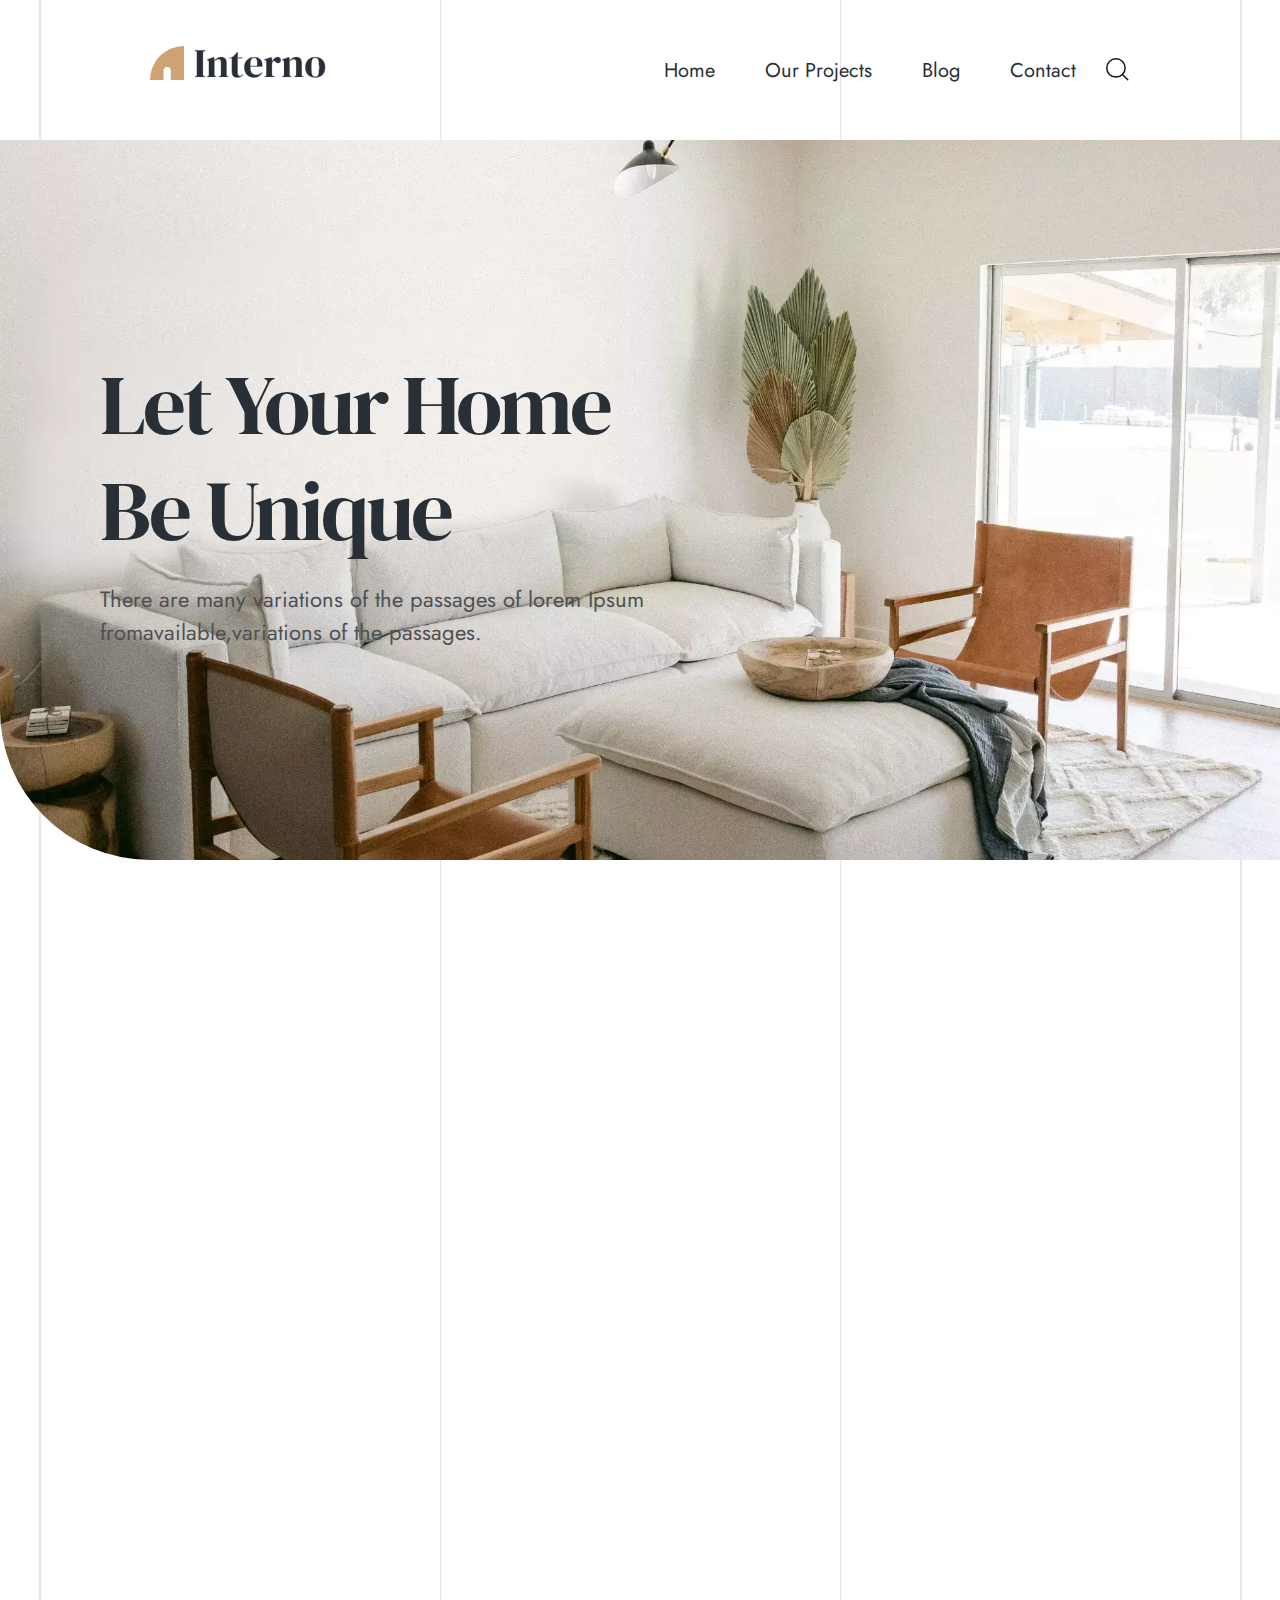
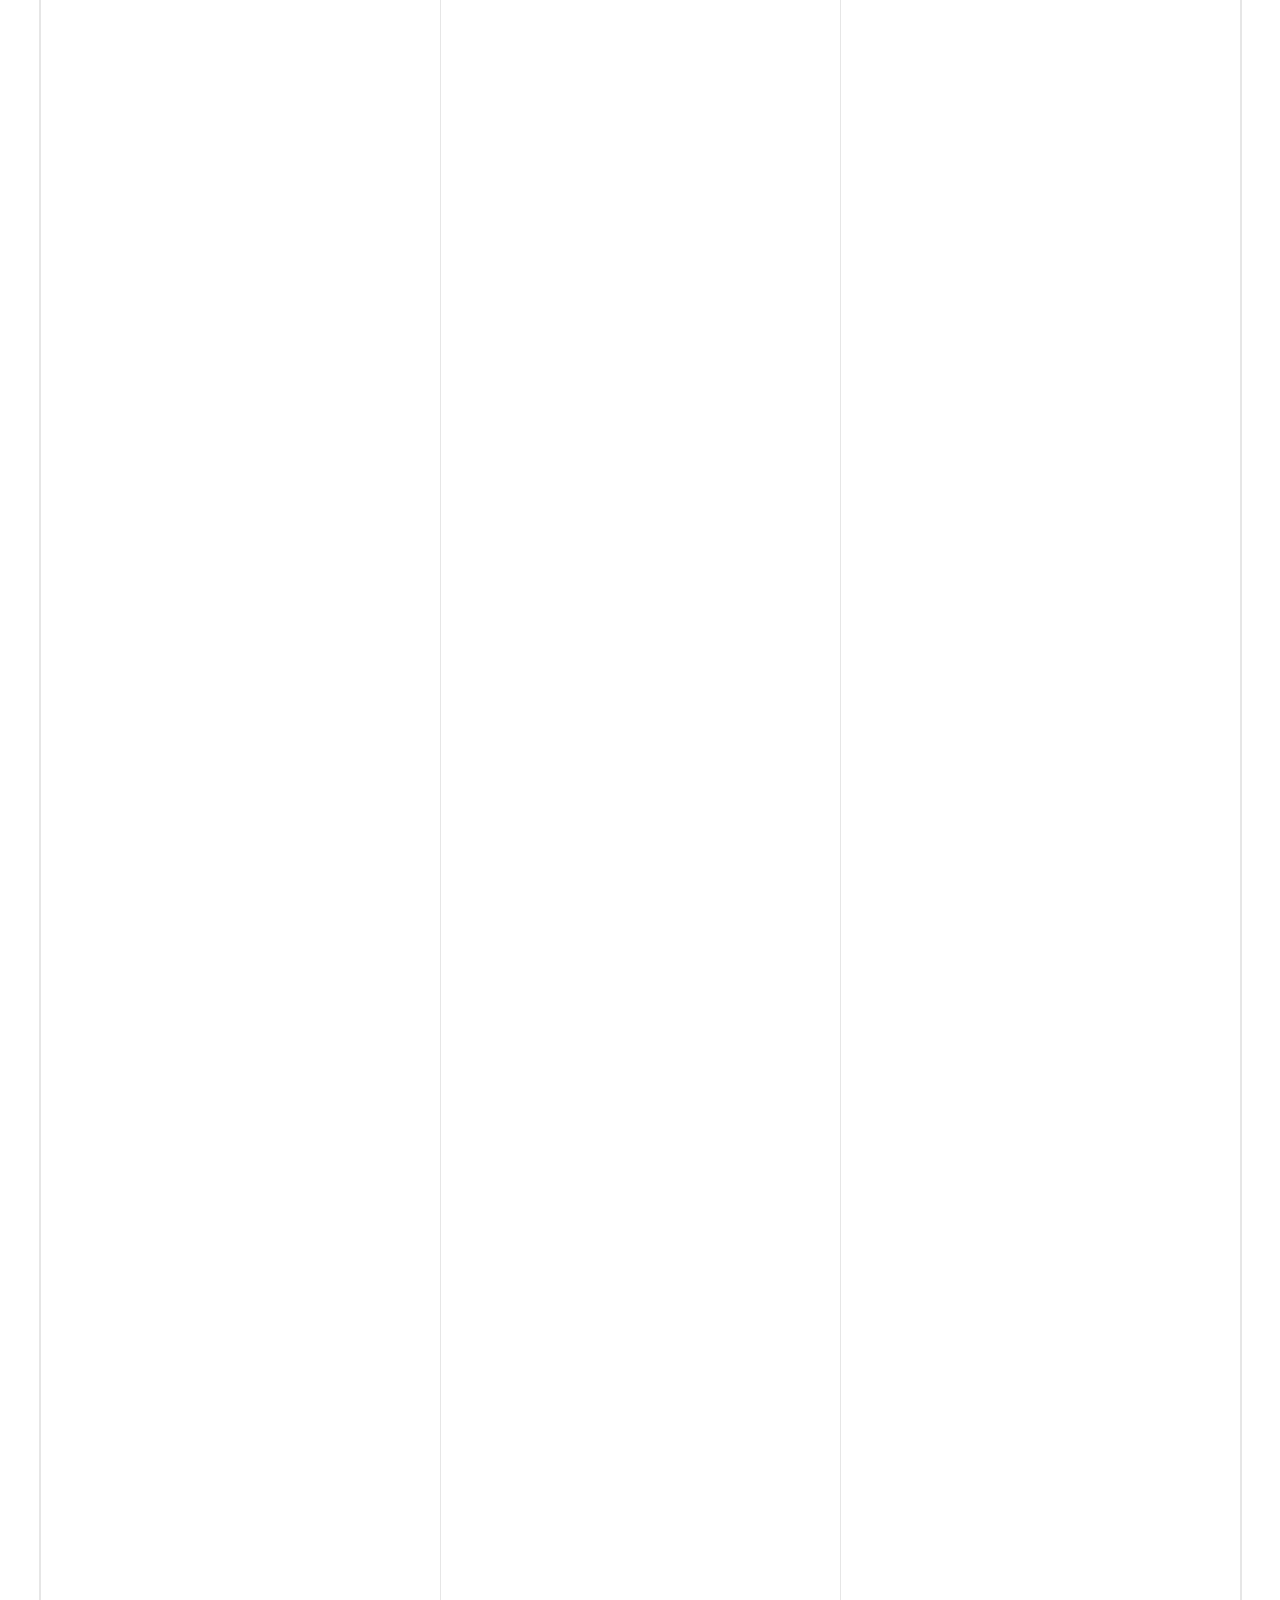
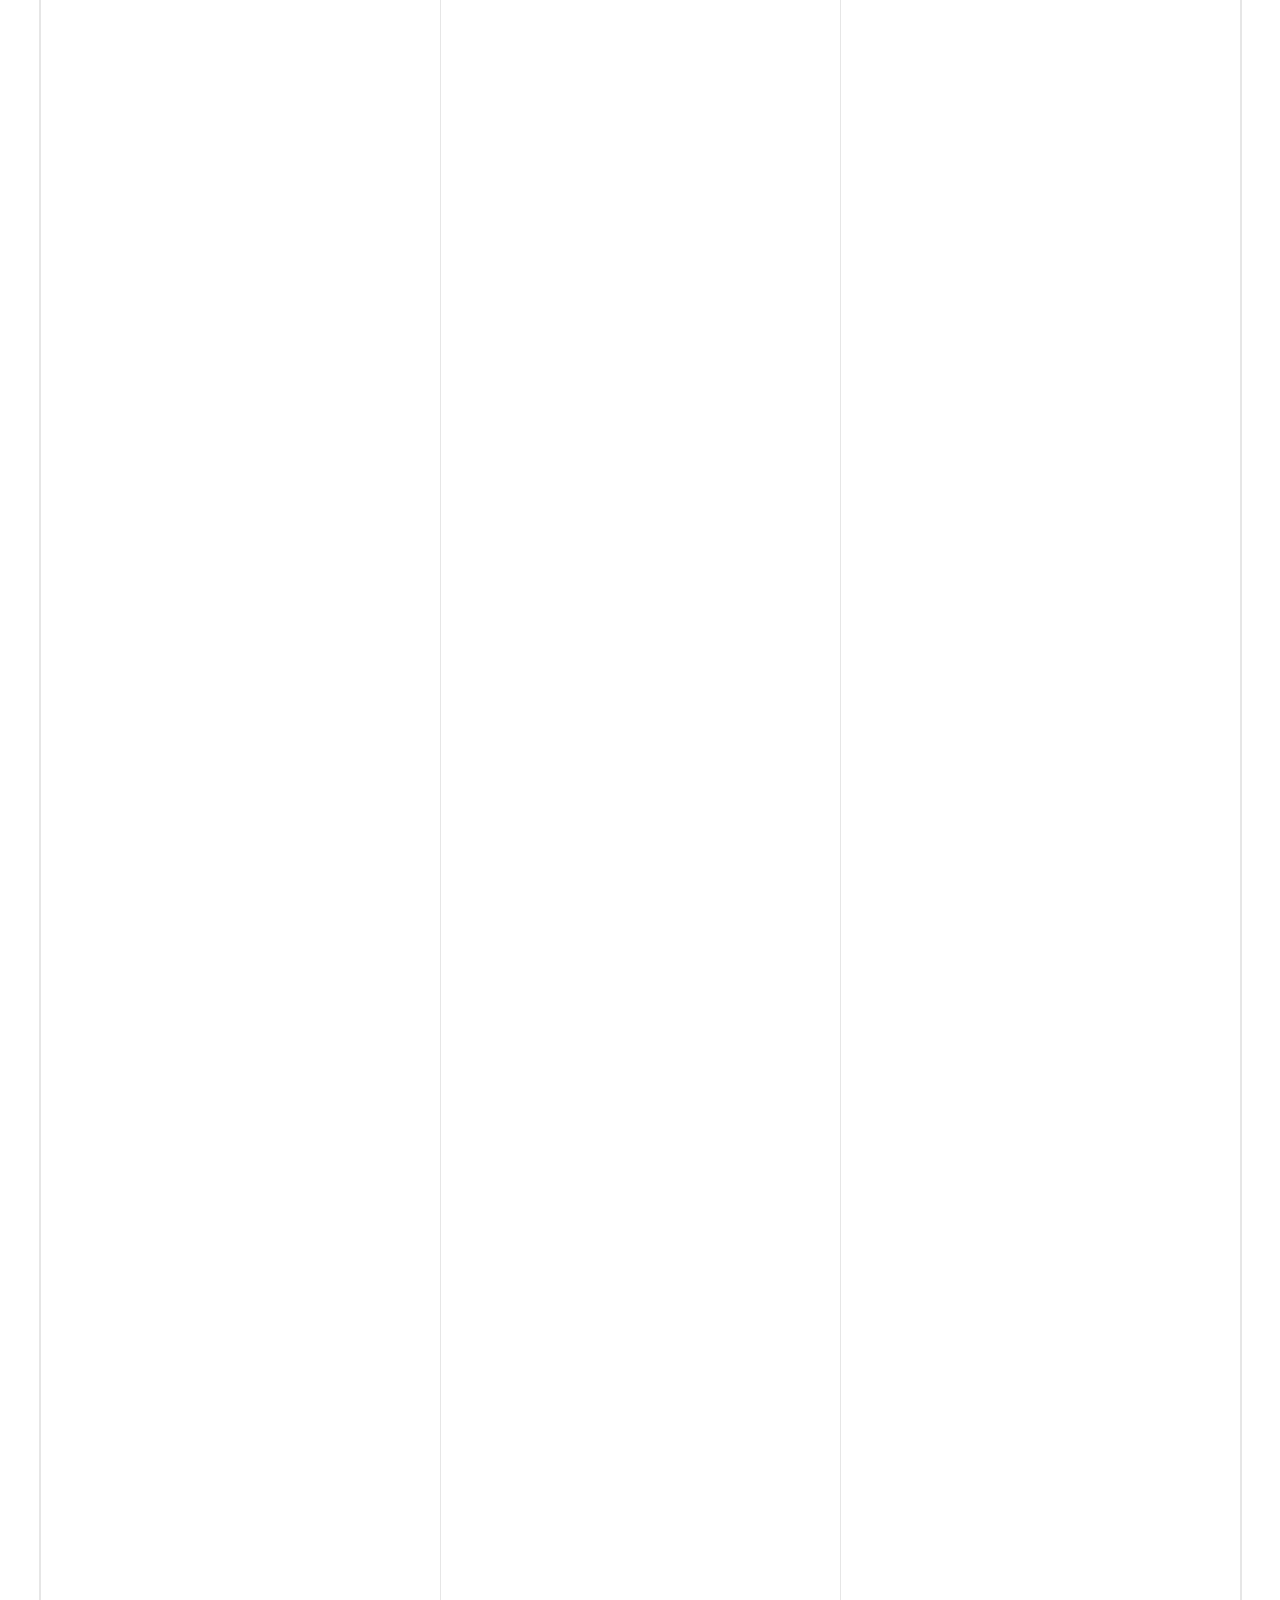
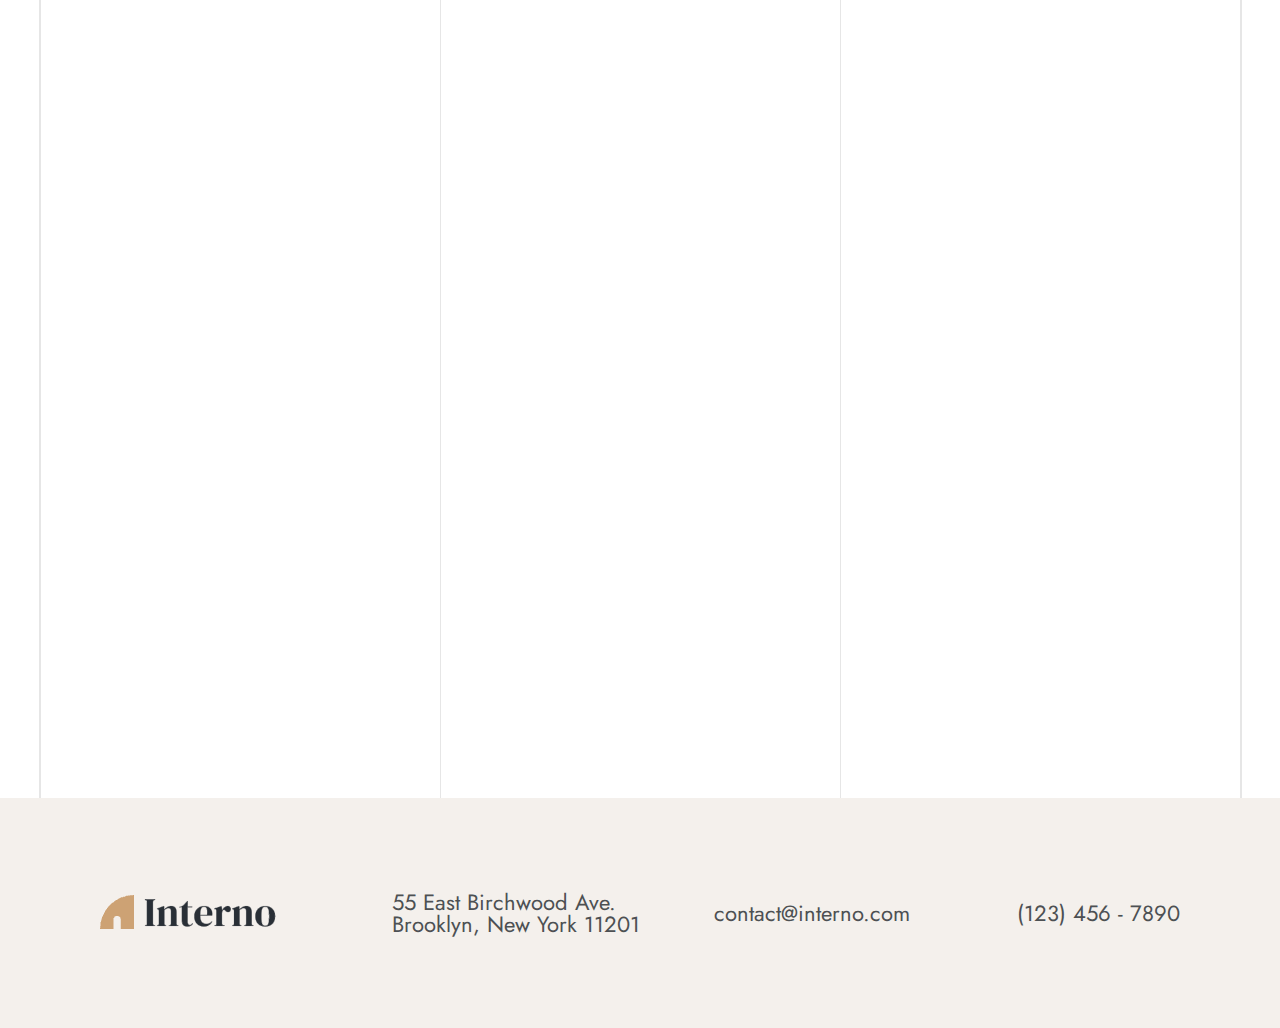
==== commit 27048688: "адаптированный сайт" ====
--- a/index.html
+++ b/index.html
@@ -1 +1 @@
-<!DOCTYPE html><html lang="en"><head><meta charset="UTF-8"><meta name="viewport" content="width=device-width,initial-scale=1"><link rel="stylesheet" href="css/swiper-bundle.min.css"><link rel="stylesheet" href="css/style.min.css"><title>interno</title><script src="js/bottom.min.js" defer="defer"></script><script src="js/forms.min.js" async></script></head><body><!DOCTYPE html><header><div class="container"><nav class="header"><div class="header__logo logo"><a href="blog-details.html" class="logo__link"><img src="img/logo.png" alt="logo" class="logo__img"></a></div><nav class="header__menu"><ul class="header__list list"><li class="list__item homet"><a href="index.html" class="list__link links">Home</a></li><li class="list__item"><a href="project.html" class="list__link links">Our Projects</a></li><li class="list__item"><a href="blog.html" class="list__link links">Blog</a></li><li class="list__item"><a href="contact-Us.html" class="list__link links">Contact</a></li><div class="list__item btn"><button class="btn__buttom"><svg class="btn__search" xmlns="http://www.w3.org/2000/svg" viewBox="0 0 24 24"><path d="M9.93 19.12C4.86 19.12 0.75 15.01 0.75 9.93C0.75 4.86 4.86 0.75 9.93 0.75C15.01 0.75 19.12 4.86 19.12 9.93C19.12 15.01 15.01 19.12 9.93 19.12ZM16.43 16.43L21.74 21.75" stroke="#141414" stroke-width="1.5" stroke-linejoin="round" stroke-linecap="round"/></svg></button></div></ul></nav></nav></div></header><!DOCTYPE html><section class="hero"><div class="hero__container"><div class="hero__text"><h1 class="title-h1 hero__title">Let Your Home<br>Be Unique</h1><p class="paragraph hero__paragraph">There are many variations of the passages of lorem Ipsum<br>fromavailable,variations of the passages.</p></div></div></section><!DOCTYPE html><section id="about-mod" class="container lazy"><main class="about"><div class="about__text"><h2 class="title-h2 about__title">We Create The Art Of Stylish Living Stylishly</h2><p class="paragraph about__paragraph">It is a long established fact that a reader will be distracted by the of readable content of a page when lookings at its layouts the points of using that it has a more-or-less normal.</p><div class="phone"><svg id="phone" width="93" height="93" viewBox="0 0 93 93" fill="none" xmlns="http://www.w3.org/2000/svg"><circle cx="46.5" cy="46.5" r="46.5" fill="#F4F0EC"/><path d="M55.38 51.32C53.51 50.38 53.36 50.3 51.89 51.39C50.91 52.12 50.26 52.77 49.11 52.53C47.96 52.28 45.47 50.9 43.29 48.73C41.11 46.55 39.65 43.99 39.4 42.85C39.16 41.7 39.82 41.06 40.54 40.08C41.56 38.69 41.48 38.46 40.61 36.59C39.93 35.14 38.08 32.21 36.85 30.99C35.53 29.69 35.53 29.92 34.67 30.27C33.98 30.56 33.32 30.92 32.69 31.33C31.46 32.15 30.77 32.83 30.3 33.85C29.82 34.87 29.6 37.26 32.07 41.74C34.54 46.22 36.27 48.52 39.85 52.09C43.43 55.66 46.19 57.58 50.21 59.84C55.2 62.63 57.11 62.09 58.13 61.61C59.16 61.13 59.84 60.45 60.66 59.22C61.07 58.6 61.43 57.93 61.72 57.24C62.07 56.39 62.3 56.39 61 55.07C59.77 53.84 56.82 52.04 55.38 51.32Z" stroke="#4d5053" stroke-width="2"/></svg><div class="phone__num"><p id="num">012345678</p><p id="txt">Call Us Anytime</p></div></div><button class="button"><p class="button__text">Get Free Estimate</p><img src="icons/arrow-btn.svg" alt="img"></button></div><div class="about__img"></div></main></section><!DOCTYPE html><section class="container"><div class="swiper lazy swiper-style"><div class="swiper-wrapper"><div class="swiper-slide slyde-style"><h2 class="title-h2 slid-title">What our Customers says...</h2><h2 class="title-h2">&#8220</h2><p class="feedback slid-feedback">I like an interior that defies labeling. I don't really want someone to walk into a room and know that I did it</p><p class="paragraph paragraph_name">-BUNNY WILLIAMS</p></div><div class="swiper-slide slyde-style"><h2 class="title-h2 slid-title">Lorem ipsum dolor sit...</h2><h2 class="title-h2">&#8220</h2><p class="feedback slid-feedback">Lorem ipsum dolor sit amet consectetur adipisicing elit. Neque beatae cupiditate expedita aperiam totam harum optio deleniti quasi dignissimos magni, eaque ea pariatur.</p><p class="paragraph paragraph_name">-DOJN SMITH</p></div><div class="swiper-slide slyde-style"><h2 class="title-h2 slid-title">Consectetur adipisicing elit....</h2><h2 class="title-h2">&#8220</h2><p class="feedback slid-feedback">Libero vero accusamus possimus a delectus, reiciendis nisi quia, quos neque dolorum vel repellendus dignissimos, corrupti iure eligendi atque nemo? Quibusdam, fugiat!</p><p class="paragraph paragraph_name">-JUAN GONSALES</p></div></div><div id="prev" class="swiper-button-prev"><button class="arrow-slider arrow-position"><svg class="arrow-svg" width="52" height="52" viewBox="0 0 52 52" fill="none" xmlns="http://www.w3.org/2000/svg"><circle cx="26" cy="26" r="26" fill="#FFFFFF"/><path class="arrow-path" d="M28.22 19.31L22.28 26L28.22 32.68" stroke="#292F36" stroke-width="2" stroke-linejoin="round" stroke-linecap="round"/></svg></button></div><div id="next" class="swiper-button-next"><button class="arrow-slider arrow-position"><svg class="arrow-svg" width="52" height="52" viewBox="0 0 52 52" fill="none" xmlns="http://www.w3.org/2000/svg"><circle cx="26" cy="26" r="26" fill="#FFFFFF"/><path class="arrow-path" d="M23.77 32.68L29.71 25.99L23.77 19.31" stroke="#292F36" stroke-width="2" stroke-linejoin="round" stroke-linecap="round"/></svg></button></div></div></section><!DOCTYPE html><section class="client lazy"><div class="client__wrapper"><div class="logo-1"><svg class="svg-client"><use xlink:href="icons/symbol-defs.svg#icon-client-1"></use></svg></div><div class="logo-2"><svg class="svg-client"><use xlink:href="icons/symbol-defs.svg#icon-client-2"></use></svg></div><div class="logo-3"><svg class="svg-client"><use xlink:href="icons/symbol-defs.svg#icon-client-3"></use></svg></div><div class="logo-4"><svg class="svg-client"><use xlink:href="icons/symbol-defs.svg#icon-client-4"></use></svg></div><div class="logo-5"><svg class="svg-client"><use xlink:href="icons/symbol-defs.svg#icon-client-5"></use></svg></div></div></section><!DOCTYPE html><section class="statistics lazy"><div class="statistics__wrapper"><div class="stat-card stat-card-1"><h1 class="title-h1 title-h1-mod">12</h1><p class="paragraph">Years Of Experiance</p></div><div class="stat-card stat-card-2"><h1 class="title-h1 title-h1-mod">85</h1><p class="paragraph">Success Project</p></div><div class="stat-card stat-card-3"><h1 class="title-h1 title-h1-mod">15</h1><p class="paragraph">Active Project</p></div><div class="stat-card stat-card-4"><h1 class="title-h1 title-h1-mod">95</h1><p class="paragraph">Happy CUstomers</p></div></div></section><!DOCTYPE html><section class="page lazy"><div class="page__wrapper"><div class="page__title"><h2 class="title-h2 page__title-style">Articles & News</h2><p class="paragraph page__paragraph">It is a long established fact that a reader will be distracted by the of readable content of a page when lookings at its layouts the points of using.</p></div><div class="page__cards"><div id="card-1" class="card"><div id="card-1-img" class="card__img"><div class="message card__img-message">Kitchan Design</div></div><h3 class="title-h3 card__text">Let’s Get Solution For Building Construction Work</h3><div class="card__bottom"><button class="arrow-slider arrow-position"><svg class="arrow-svg buttom-grey" width="52" height="52" viewBox="0 0 52 52" fill="none" xmlns="http://www.w3.org/2000/svg"><circle cx="26" cy="26" r="26" fill="#FFFFFF"/><path class="arrow-path" d="M23.77 32.68L29.71 25.99L23.77 19.31" stroke="#292F36" stroke-width="2" stroke-linejoin="round" stroke-linecap="round"/></svg></button></div><p class="message card__message">09 December,2024</p></div><div id="card-2" class="card"><div id="card-2-img" class="card__img"><div class="message card__img-message">Living Design</div></div><h3 class="title-h3 card__text">Low Cost Latest Invented Interior Designing Ideas.</h3><div class="card__bottom"><button class="arrow-slider arrow-position"><svg class="arrow-svg" width="52" height="52" viewBox="0 0 52 52" fill="none" xmlns="http://www.w3.org/2000/svg"><circle cx="26" cy="26" r="26" fill="#FFFFFF"/><path class="arrow-path" d="M23.77 32.68L29.71 25.99L23.77 19.31" stroke="#292F36" stroke-width="2" stroke-linejoin="round" stroke-linecap="round"/></svg></button></div><p class="message card__message">11 December,2024</p></div><div id="card-3" class="card"><div id="card-3-img" class="card__img"><div class="message card__img-message">Interior Design</div></div><h3 class="title-h3 card__text">Best For Any Office & Business Interior Solution</h3><div class="card__bottom"><button class="arrow-slider arrow-position"><svg class="arrow-svg buttom-grey" width="52" height="52" viewBox="0 0 52 52" fill="none" xmlns="http://www.w3.org/2000/svg"><circle cx="26" cy="26" r="26" fill="#FFFFFF"/><path class="arrow-path" d="M23.77 32.68L29.71 25.99L23.77 19.31" stroke="#292F36" stroke-width="2" stroke-linejoin="round" stroke-linecap="round"/></svg></button></div><p class="message card__message">08 December,2024</p></div></div></div></section><section class="news lazy"><div class="subscribe"><h2 class="title-h2 subscribe__title">Personally Newsletter</h2><p class="paragraph subscribe__paragraph">A bi-weekly newsletter of design inspiration.</p><div class="subscribe__box"><input class="box-input input-text" type="text" placeholder="Enter your email" aria-label="Email Address"> <button class="box-btn input-text">Subscribe</button></div></div></section><!DOCTYPE html><section class="contact lazy"><address class="contact__container"><h2 class="title-h2 contact__title">Creative project? Let's have a productive talk.</h2><form class="contact__form form" action=""><input id="name" class="form__name inp-sty paragraph" type="text" placeholder="Name"> <input class="form__email inp-sty paragraph" type="email" placeholder="Email"> <textarea class="paragraph" name="comment" id="textarea" placeholder="Hello Iam Intrested in.."></textarea><div class="form__btn-container"><button class="button"><p class="button__text">Send Now</p><img src="icons/arrow-btn.svg" alt="img"></button></div></form></address></section><!DOCTYPE html><footer><div class="details"><div class="details__logo logo"><a href="#" class="logo__link"><img src="img/logo.png" alt="logo" class="logo__img"></a></div><div class="details__contacts footer-contact"><p class="footer-contact__data">55 East Birchwood Ave.<br>Brooklyn, New York 11201</p><a href="mailto:example@example.com" class="footer-contact__data modification">contact@interno.com</a> <a href="tel:+1234567890" class="footer-contact__data modification">(123) 456 - 7890</a></div></div></footer><!DOCTYPE html><section class="modal hidden"><div class="search-wrapper container"><div class="inner-container"><div class="overlay"><input id="color" class="overlay__input" type="text" placeholder="Search"></div><button class="arrow"><svg class="arrow__svg" width="52" height="52" viewBox="0 0 52 52" fill="none" xmlns="http://www.w3.org/2000/svg"><circle id="circle" class="arrow__circle" cx="26" cy="26" r="25.5" stroke="#000000" stroke-width="1"/><path class="arrow__path" d="M23.05 32L29 25.31L23.05 18.62" stroke="#000000" stroke-width="3" stroke-linejoin="round" stroke-linecap="round"/></svg></button> <button class="close"><svg id="cross" width=" 22" height="22" viewBox="0 0 22 22" fill="none" xmlns="http://www.w3.org/2000/svg"><path id="cross-svg" d="M22.04 1.4L20.64 0L11.02 9.59L1.4 0L0 1.4L9.61 10.99L0 20.59L1.4 22L11.02 12.4L20.64 21.99L22.04 20.59L12.43 10.99L22.04 1.4Z" stroke="#000000"/></svg></button></div></div></section><script src="js/header.min.js"></script><script src="js/modal.min.js"></script><script src="js/lazyLoad.min.js"></script><script src="js/swiper-bundle.min.js"></script><script src="js/swiper.min.js"></script><script src="js/page.min.js"></script><script src="js/news.min.js"></script><script src="js/footer.min.js"></script></body></html>+<!DOCTYPE html><html lang="en"><head><meta charset="UTF-8"><meta name="viewport" content="width=device-width,initial-scale=1"><link rel="stylesheet" href="css/swiper-bundle.min.css"><link rel="stylesheet" href="css/style.min.css"><link rel="preload" as="image" href="img/banner-1.webp" type="image/webp"><link rel="preload" as="image" href="img/banner-1.png" type="image/png"><title>interno</title><script src="js/bottom.min.js" defer="defer"></script><script src="js/swiper-bundle.min.js" defer="defer"></script><script src="js/swiper.min.js" defer="defer"></script><script src="js/forms.min.js" async></script></head><body><!DOCTYPE html><header><div class="container"><nav class="header"><div class="header__logo logo logo-tablet"><a href="blog-details.html" class="logo__link"><img src="img/logo.png" alt="logo" class="logo__img"></a></div><nav class="header__menu"><div class="hanburger list__item"><button class="hamburger-btn"><span class="span"></span> <span class="span"></span> <span class="span"></span></button></div><ul class="list"><li class="list__item homet"><a href="index.html" class="list__link links">Home</a></li><li class="list__item"><a href="project.html" class="list__link links">Our Projects</a></li><li class="list__item"><a href="blog.html" class="list__link links">Blog</a></li><li class="list__item"><a href="contact-Us.html" class="list__link links">Contact</a></li><div class="list__item btn"><button class="btn__buttom"><svg class="btn__search" xmlns="http://www.w3.org/2000/svg" viewBox="0 0 24 24"><path d="M9.93 19.12C4.86 19.12 0.75 15.01 0.75 9.93C0.75 4.86 4.86 0.75 9.93 0.75C15.01 0.75 19.12 4.86 19.12 9.93C19.12 15.01 15.01 19.12 9.93 19.12ZM16.43 16.43L21.74 21.75" stroke="#141414" stroke-width="1.5" stroke-linejoin="round" stroke-linecap="round"/></svg></button></div></ul></nav></nav></div></header><!DOCTYPE html><section class="hero"><div class="hero__container"><div class="hero__text"><h1 class="title-h1 hero__title">Let Your Home<br>Be Unique</h1><p class="paragraph hero__paragraph">There are many variations of the passages of lorem Ipsum<br>fromavailable,variations of the passages.</p></div></div></section><!DOCTYPE html><section id="about-mod" class="container lazy"><main class="about"><div class="about__text"><h2 class="title-h2 about__title">We Create The Art Of Stylish Living Stylishly</h2><p class="paragraph about__paragraph">It is a long established fact that a reader will be distracted by the of readable content of a page when lookings at its layouts the points of using that it has a more-or-less normal.</p><div class="phone"><svg id="phone" width="93" height="93" viewBox="0 0 93 93" fill="none" xmlns="http://www.w3.org/2000/svg"><circle cx="46.5" cy="46.5" r="46.5" fill="#F4F0EC"/><path d="M55.38 51.32C53.51 50.38 53.36 50.3 51.89 51.39C50.91 52.12 50.26 52.77 49.11 52.53C47.96 52.28 45.47 50.9 43.29 48.73C41.11 46.55 39.65 43.99 39.4 42.85C39.16 41.7 39.82 41.06 40.54 40.08C41.56 38.69 41.48 38.46 40.61 36.59C39.93 35.14 38.08 32.21 36.85 30.99C35.53 29.69 35.53 29.92 34.67 30.27C33.98 30.56 33.32 30.92 32.69 31.33C31.46 32.15 30.77 32.83 30.3 33.85C29.82 34.87 29.6 37.26 32.07 41.74C34.54 46.22 36.27 48.52 39.85 52.09C43.43 55.66 46.19 57.58 50.21 59.84C55.2 62.63 57.11 62.09 58.13 61.61C59.16 61.13 59.84 60.45 60.66 59.22C61.07 58.6 61.43 57.93 61.72 57.24C62.07 56.39 62.3 56.39 61 55.07C59.77 53.84 56.82 52.04 55.38 51.32Z" stroke="#4d5053" stroke-width="2"/></svg><div class="phone__num"><p id="num">012345678</p><p id="txt">Call Us Anytime</p></div></div><button class="button"><p class="button__text">Get Free Estimate</p><img src="icons/arrow-btn.svg" alt="img"></button></div><div class="about__img"></div></main></section><!DOCTYPE html><section class="container swip-cont"><div class="swiper lazy swiper-style"><div class="swiper-wrapper swiper-style"><div class="swiper-slide slyde-style"><h2 class="title-h2 slid-title">What our Customers says...</h2><h2 class="title-h2 title-LS">&#8220</h2><p class="feedback slid-feedback">I like an interior that defies labeling. I don't really want someone to walk into a room and know that I did it</p><p class="paragraph paragraph_name">-BUNNY WILLIAMS</p></div><div class="swiper-slide slyde-style"><h2 class="title-h2 slid-title">Lorem ipsum dolor sit...</h2><h2 class="title-h2 title-LS">&#8220</h2><p class="feedback slid-feedback">Lorem ipsum dolor sit amet consectetur adipisicing elit. Neque beatae cupiditate expedita aperiam totam harum optio deleniti quasi dignissimos magni, eaque ea pariatur.</p><p class="paragraph paragraph_name">-DOJN SMITH</p></div><div class="swiper-slide slyde-style"><h2 class="title-h2 slid-title">Consectetur adipisicing elit....</h2><h2 class="title-h2 title-LS">&#8220</h2><p class="feedback slid-feedback">Libero vero accusamus possimus a delectus, reiciendis nisi quia, quos neque dolorum vel repellendus dignissimos, corrupti iure eligendi atque nemo? Quibusdam, fugiat!</p><p class="paragraph paragraph_name">-JUAN GONSALES</p></div></div><div id="prev" class="swiper-button-prev swip-btn-mod"></div><div id="next" class="swiper-button-next swip-btn-mod"></div></div></section><!DOCTYPE html><section class="client lazy"><div class="client__wrapper"><div class="logo-1"><svg class="svg-client"><use xlink:href="icons/symbol-defs.svg#icon-client-1"></use></svg></div><div class="logo-2"><svg class="svg-client"><use xlink:href="icons/symbol-defs.svg#icon-client-2"></use></svg></div><div class="logo-3"><svg class="svg-client"><use xlink:href="icons/symbol-defs.svg#icon-client-3"></use></svg></div><div class="logo-4"><svg class="svg-client"><use xlink:href="icons/symbol-defs.svg#icon-client-4"></use></svg></div><div class="logo-5"><svg class="svg-client"><use xlink:href="icons/symbol-defs.svg#icon-client-5"></use></svg></div></div></section><!DOCTYPE html><section class="statistics lazy"><div class="statistics__wrapper"><div class="stat-card stat-card-1"><h1 class="title-h1 title-h1-mod">12</h1><p class="paragraph paragraph-tablet">Years Of Experiance</p></div><div class="stat-card stat-card-2"><h1 class="title-h1 title-h1-mod">85</h1><p class="paragraph paragraph-tablet">Success Project</p></div><div class="stat-card stat-card-3"><h1 class="title-h1 title-h1-mod">15</h1><p class="paragraph paragraph-tablet">Active Project</p></div><div class="stat-card stat-card-4"><h1 class="title-h1 title-h1-mod">95</h1><p class="paragraph paragraph-tablet">Happy CUstomers</p></div></div></section><!DOCTYPE html><section class="page lazy"><div class="page__wrapper"><div class="page__title"><h2 class="title-h2 page__title-style">Articles & News</h2><p class="paragraph page__paragraph">It is a long established fact that a reader will be distracted by the of readable content of a page when lookings at its layouts the points of using.</p></div><div class="page__cards"><div id="card-1" class="card card-tablet"><div id="card-1-img" class="card__img"><div class="message card__img-message">Kitchan Design</div></div><div class="card__text"><h3 class="title-h3">Let’s Get Solution For Building Construction Work</h3></div><div class="card__btn-data"><div class="card__bottom"><button class="arrow-slider arrow-position"><svg class="arrow-svg buttom-grey" width="52" height="52" viewBox="0 0 52 52" fill="none" xmlns="http://www.w3.org/2000/svg"><circle cx="26" cy="26" r="26" fill="#FFFFFF"/><path class="arrow-path" d="M23.77 32.68L29.71 25.99L23.77 19.31" stroke="#292F36" stroke-width="2" stroke-linejoin="round" stroke-linecap="round"/></svg></button></div><div class="card__message"><p class="message">09 December,2024</p></div></div></div><div id="card-2" class="card card-tablet"><div id="card-2-img" class="card__img"><div class="message card__img-message">Living Design</div></div><div class="card__text"><h3 class="title-h3">Low Cost Latest Invented Interior Designing Ideas.</h3></div><div class="card__btn-data"><div class="card__bottom"><button class="arrow-slider arrow-position"><svg class="arrow-svg" width="52" height="52" viewBox="0 0 52 52" fill="none" xmlns="http://www.w3.org/2000/svg"><circle cx="26" cy="26" r="26" fill="#FFFFFF"/><path class="arrow-path" d="M23.77 32.68L29.71 25.99L23.77 19.31" stroke="#292F36" stroke-width="2" stroke-linejoin="round" stroke-linecap="round"/></svg></button></div><div class="card__message"><p class="message">11 December,2024</p></div></div></div><div id="card-3" class="card card-tablet"><div id="card-3-img" class="card__img"><div class="message card__img-message">Interior Design</div></div><div class="card__text"><h3 class="title-h3">Best For Any Office & Business Interior Solution</h3></div><div class="card__btn-data"><div class="card__bottom"><button class="arrow-slider arrow-position"><svg class="arrow-svg buttom-grey" width="52" height="52" viewBox="0 0 52 52" fill="none" xmlns="http://www.w3.org/2000/svg"><circle cx="26" cy="26" r="26" fill="#FFFFFF"/><path class="arrow-path" d="M23.77 32.68L29.71 25.99L23.77 19.31" stroke="#292F36" stroke-width="2" stroke-linejoin="round" stroke-linecap="round"/></svg></button></div><div class="card__message"><p class="message">08 December,2024</p></div></div></div></div></div></section><section class="news lazy"><div class="subscribe"><h2 class="title-h2 subscribe__title">Personally Newsletter</h2><p class="paragraph subscribe__paragraph">A bi-weekly newsletter of design inspiration.</p><div class="subscribe__box"><input class="box-input input-text" type="text" placeholder="Enter your email" aria-label="Email Address"> <button class="box-btn input-text">Subscribe</button></div></div></section><!DOCTYPE html><section class="contact lazy"><address class="contact__container"><h2 class="title-h2 contact__title">Creative project? Let's have a productive talk.</h2><form class="contact__form form" action=""><input id="name" class="form__name inp-sty paragraph" type="text" placeholder="Name"> <input class="form__email inp-sty paragraph" type="email" placeholder="Email"> <textarea class="paragraph" name="comment" id="textarea" placeholder="Hello Iam Intrested in.."></textarea><div class="form__btn-container"><button class="button"><p class="button__text">Send Now</p><img src="icons/arrow-btn.svg" alt="img"></button></div></form></address></section><!DOCTYPE html><footer><div class="details"><div class="details__logo logo"><a href="#" class="logo__link"><img src="img/logo.png" alt="logo" class="logo__img"></a></div><div class="details__contacts footer-contact"><p class="footer-contact__data">55 East Birchwood Ave.<br>Brooklyn, New York 11201</p><a href="mailto:example@example.com" class="footer-contact__data modification">contact@interno.com</a> <a href="tel:+1234567890" class="footer-contact__data modification">(123) 456 - 7890</a></div></div></footer><!DOCTYPE html><section class="modal hidden"><div class="search-wrapper container"><div class="inner-container"><div class="overlay"><input id="color" class="overlay__input" type="text" placeholder="Search"></div><button class="arrow"><svg class="arrow__svg" width="52" height="52" viewBox="0 0 52 52" fill="none" xmlns="http://www.w3.org/2000/svg"><circle id="circle" class="arrow__circle" cx="26" cy="26" r="25.5" stroke="#000000" stroke-width="1"/><path class="arrow__path" d="M23.05 32L29 25.31L23.05 18.62" stroke="#000000" stroke-width="3" stroke-linejoin="round" stroke-linecap="round"/></svg></button> <button class="close"><svg id="cross" width=" 22" height="22" viewBox="0 0 22 22" fill="none" xmlns="http://www.w3.org/2000/svg"><path id="cross-svg" d="M22.04 1.4L20.64 0L11.02 9.59L1.4 0L0 1.4L9.61 10.99L0 20.59L1.4 22L11.02 12.4L20.64 21.99L22.04 20.59L12.43 10.99L22.04 1.4Z" stroke="#000000"/></svg></button></div></div></section><script src="js/header.min.js"></script><script src="js/modal.min.js"></script><script src="js/lazyLoad.min.js"></script><script src="js/page.min.js"></script><script src="js/news.min.js"></script><script src="js/footer.min.js"></script></body></html>--- a/css/style.min.css
+++ b/css/style.min.css
@@ -1 +1 @@
-@charset "UTF-8";html{line-height:1.5;-webkit-text-size-adjust:100%}body{margin:0}main{display:block}h1,h2,h3,h4,h5,h6{margin:0;font-weight:inherit;font-size:inherit}hr{box-sizing:content-box;height:1px;overflow:visible;background-color:inherit;border:none}a{background-color:transparent;color:inherit;text-decoration:none;transition:color .3s,-webkit-text-decoration .3s;transition:color .3s,text-decoration .3s;transition:color .3s,text-decoration .3s,-webkit-text-decoration .3s}a:hover{text-decoration:underline}abbr[title]{border-bottom:none;-webkit-text-decoration:underline dotted;text-decoration:underline dotted}b,strong{font-weight:inherit}code,kbd,samp{font-size:inherit;background-color:rgba(0,0,0,.05);padding:2px;border-radius:4px}small{font-size:smaller}sub,sup{font-size:smaller;line-height:0;position:relative;vertical-align:baseline}sub{bottom:-.25em}sup{top:-.5em}img{border-style:none;max-width:100%;height:auto}button,input,optgroup,select,textarea{margin:0;padding:.5em 1em;border-radius:4px;border:1px solid inherit}button{cursor:pointer;background-color:inherit;color:inherit;border:none}fieldset{padding:1em;border:1px solid inherit;border-radius:4px}legend{padding:0 10px}progress{vertical-align:baseline}textarea{overflow:auto}[type=checkbox],[type=radio]{box-sizing:border-box;padding:0}[type=number]::-webkit-inner-spin-button,[type=number]::-webkit-outer-spin-button{height:auto}[type=search]{-webkit-appearance:textfield;outline-offset:-2px}[type=search]::-webkit-search-decoration{-webkit-appearance:none}::-webkit-file-upload-button{-webkit-appearance:button;font:inherit}details{display:block}summary{display:list-item;cursor:pointer}template{display:none}[hidden]{display:none}html{font-size:62.5%;height:100%;font-family:Arial,sans-serif}body{line-height:1;display:flex;flex-direction:column;min-height:100vh}*,::after,::before{margin:0;padding:0;box-sizing:border-box}ol,ul{list-style:none;padding-left:1.5em}a{color:inherit;text-decoration:none;transition:color .3s,-webkit-text-decoration 0s;transition:color .3s,text-decoration 0s;transition:color .3s,text-decoration 0s,-webkit-text-decoration 0s}a:hover{text-decoration:none}h1,h2,h3,h4,h5,h6{margin:0;font-weight:400}img{max-width:100%;height:auto}button,input,select,textarea{font-family:inherit;font-size:inherit;line-height:inherit;margin:0;padding:0;border:1px solid #ccc;border-radius:4px;box-shadow:none}button{cursor:pointer}blockquote,q{quotes:none}blockquote:after,blockquote:before,q:after,q:before{content:""}table{width:100%;border-collapse:collapse;border-spacing:0;border:1px solid #ccc}table td,table th{padding:8px;text-align:left}@font-face{font-family:"DM Serif Display";src:local("DM Serif Display");src:url(/fonts/DMSerifDisplay-Regular.ttf) format("truetype"),url(/fonts/DMSerifDisplay-Regular.woff) format("woff"),url(/fonts/DMSerifDisplay-Regular.woff2) format("woff2")}@font-face{font-family:"DM Serif Display italic";src:local("DM Serif Display");src:url(/fonts/DMSerifDisplay-Italic.ttf) format("truetype"),url(/fonts/DMSerifDisplay-Italic.woff) format("woff"),url(/fonts/DMSerifDisplay-Italic.woff2) format("woff2")}@font-face{font-family:Jost;src:local("Jost");src:url(/fonts/Jost-Italic-VariableFont_wght.ttf) format("truetype"),url(/fonts/Jost-Italic-VariableFont_wght.woff) format("woff"),url(/fonts/Jost-Italic-VariableFont_wght.woff2) format("woff2")}@font-face{font-family:Jost;src:local("Jost");src:url(/fonts/Jost-VariableFont_wght.ttf) format("truetype"),url(/fonts/Jost-VariableFont_wght.woff) format("woff"),url(/fonts/Jost-VariableFont_wght.woff2) format("woff2")}body{background-image:url(../icons/line.svg);background-repeat-x:no-repeat;background-position:center;overflow-y:scroll}.container{width:100%;display:grid;grid-template-columns:minmax(10rem,1fr) repeat(3,minmax(10rem,40rem)) minmax(10rem,1fr)}.btn-mod,.button{display:inline-block;height:-moz-max-content;height:max-content;width:-moz-max-content;width:max-content;padding:2.6rem 3.1rem;background-color:#000;border-radius:1.8rem;border:none;cursor:pointer;transition:background-color .3s ease;display:flex;align-items:center;gap:.8rem}.btn-mod__text,.button__text{color:#fff;font-family:Jost;font-size:1.6rem;font-weight:600;text-align:center}.arrow-slider{background:0 0;border:none;cursor:pointer;width:52px;height:52px}.tags-sidebar-btn{background-color:#f4f0ec;width:-moz-max-content;width:max-content;border-radius:1rem;padding:.9rem 3rem .9rem 3rem;cursor:pointer}.tags-sidebar-btn:hover{transition:.5s;color:#ccc;background-color:#292f36}.lazy{opacity:0;transform:translateY(10rem);transition:opacity 1s,transform 1s}.lazy.visible{opacity:1;transform:translateY(0)}.title-h1{color:#292f36;font-family:"DM Serif Display";font-weight:400;line-height:125%;font-size:8.5rem;letter-spacing:-.3rem;font-style:normal}.title-h2{color:#292f36;font-family:"DM Serif Display";font-weight:400;line-height:125%;font-size:5rem;font-style:normal}.title-h3{color:#292f36;font-family:"DM Serif Display";font-weight:400;line-height:125%;font-size:2.5rem;font-style:normal}.title-h4{color:#292f36;font-family:"DM Serif Display";font-weight:400;line-height:125%;font-size:2rem;font-style:normal}.paragraph{color:#4d5053;font-family:Jost;font-weight:400;line-height:150%;font-size:2.2rem}.paragraph_name{font-size:2.5rem}.feedback{color:#292f36;font-family:"DM Serif Display";font-weight:400;line-height:125%;font-size:3.5rem}.message{color:#4d5053;font-family:Jost;font-weight:400;line-height:150%;font-size:1.6rem}.message-2{color:#4d5053;font-family:Jost;font-weight:400;line-height:150%;font-size:2rem}.error404{color:#292f36;font-family:"DM Serif Display";font-weight:400;line-height:125%;font-size:25rem;color:#cda274}.input-text{color:#4d5053;font-family:Jost;font-weight:400;line-height:150%;font-size:1.8rem}.input-text_mod{color:#fff}.input-text_mod2{color:#292f36}.header{grid-column:2/5;display:grid;width:100%;height:14rem;grid-template-columns:repeat(2,1fr);align-items:center}.header__logo{transform:translateY(-.6rem)}.header__menu{width:100%;display:grid;justify-items:end;grid-template-columns:repeat(1,1fr)}.logo{display:grid;width:1fr;align-items:center;justify-items:start}.list{display:grid;grid-template-columns:repeat(5,max-content)}.list:last-child{justify-items:end}.list__item{list-style-type:none;margin-right:5rem}.list__item:nth-child(4){margin-right:3rem}.list__item:last-child{margin-right:0}.list__link{display:inline-block;transition:all .2s ease;color:#292f36;font-family:Jost;font-size:2rem;font-weight:400;line-height:125%}.btn__buttom{background:0 0;border:none;display:flex;transition:all .2s ease}.btn__search{cursor:pointer;width:2.4rem;height:2.4rem;fill:none}.homet{text-align:center}.hero{width:100%;display:grid;grid-template-columns:minmax(10rem,1fr) repeat(3,minmax(10rem,40rem)) minmax(10rem,1fr);display:grid;width:100%;height:80vh;background-image:-webkit-image-set(url('../img/banner-1.webp') type('image/webp'), url('../img/banner-1.png') type('image/png'));background-image:image-set(url('../img/banner-1.webp') type('image/webp'), url('../img/banner-1.png') type('image/png'));background-size:cover;background-position:50% 55%;border-radius:0 0 0 15rem}.hero__container{grid-column:2/5;display:grid;width:100%;align-items:center}.hero__text{grid-column:1/4;display:grid;grid-template-columns:repeat(1,1fr);grid-template-rows:repeat(2,max-content);grid-gap:2rem}.hero__title{justify-items:start;grid-row:1/2}.hero__paragraph{justify-items:start;grid-row:2/3}#about-mod{padding-top:19.8rem;padding-bottom:19.8rem}.about{grid-column:2/5;display:grid;width:100%;grid-template-columns:38% 53%;align-items:center;justify-content:space-between}.about__text{max-width:47.2rem;grid-column:1/2;display:grid;grid-template-rows:repeat(4,max-content);grid-gap:3.8rem}.about__img{grid-column:2/3;height:70rem;width:100%;background-image:-webkit-image-set(url('../img/image-1.webp') type('image/webp'), url('../img/image-1.png') type('image/png'));background-image:image-set(url('../img/image-1.webp') type('image/webp'), url('../img/image-1.png') type('image/png'));background-position:68% 63%;border-radius:0 30rem 0 15rem}.phone{display:flex;align-items:center}#phone{margin-right:1.5rem;cursor:pointer}#num{margin-bottom:1rem;color:#4d5053;font-family:Jost;font-size:2.4rem;font-weight:700}#txt{color:#4d5053;font-family:Jost;font-size:2.2rem;font-weight:400}.swiper-style{grid-column:2/5;width:100%;max-width:120rem;height:68rem;border-radius:7rem;background-color:#f4f0ec}.slyde-style{text-align:center;padding:8.8rem 22.3rem 18.3rem 22.3rem}.slid-title{margin-bottom:9rem}.slid-feedback{margin-bottom:3.4rem;font-style:italic}.swiper-button-next::after,.swiper-button-prev::after{content:""}#prev{position:relative;top:-40%;left:8%;background:0 0;color:inherit;border:none;position:relative;background:0 0;border:none;cursor:pointer;width:52px;height:52px}#next{position:relative;top:-44%;left:88%;background:0 0;color:inherit;border:none;position:relative;background:0 0;border:none;cursor:pointer;width:52px;height:52px}.client{width:100%;display:grid;grid-template-columns:minmax(10rem,1fr) repeat(3,minmax(10rem,40rem)) minmax(10rem,1fr);height:45.8rem}.client__wrapper{grid-column:2/5;display:grid;grid-template-columns:repeat(auto-fill,minmax(5,1fr));justify-items:center;align-self:center}.svg-client{width:15rem}.logo-1{grid-column:1/2}.logo-2{grid-column:2/3}.logo-3{grid-column:3/4}.logo-4{grid-column:4/5}.logo-5{grid-column:5/6}.statistics{width:100%;display:grid;grid-template-columns:minmax(10rem,1fr) repeat(3,minmax(10rem,40rem)) minmax(10rem,1fr);background-color:#f4f0ec;height:45.7rem}.statistics__wrapper{grid-column:2/5;display:grid;width:100%;grid-template-columns:repeat(4,25%);align-items:center}.stat-card{text-align:center;border-right:.1rem solid #cda274;height:-moz-max-content;height:max-content}.stat-card:last-child{border-right:none}.stat-card-1{grid-column:1/2}.stat-card-2{grid-column:2/3}.stat-card-3{grid-column:3/4}.stat-card-4{grid-column:4/5}.title-h1-mod{color:#cda274}.card{height:55rem;border:.1rem solid #ccc;border-radius:6.2rem;display:grid;grid-template-columns:5.7% repeat(20,4.4%) 5.7%;grid-template-rows:4.75% repeat(37,1.3rem) 4.75%}.card__img{grid-column:2/22;grid-row:2/24;border-radius:4.1rem 4.1rem 0 0;border:.1rem solid #ccc}.card__text{grid-column:2/19;grid-row:26/31}.card__bottom{grid-column:18/22;grid-row:34/38;justify-self:end}.card__message{grid-column:2/16;grid-row:34/38;align-self:center}.card__img-message{display:flex;justify-content:center;align-items:center;width:-moz-max-content;width:max-content;height:4.1rem;border-radius:.8rem .8rem .8rem 0;padding:0 1.1rem 0 1.1rem;background-color:#fff;position:relative;top:21.8rem;left:2rem}.page{width:100%;display:grid;grid-template-columns:minmax(10rem,1fr) repeat(3,minmax(10rem,40rem)) minmax(10rem,1fr);padding-top:17.8rem;padding-bottom:17.8rem}.page__wrapper{grid-column:2/5;display:grid;width:100%;grid-template-rows:repeat(2,max-content);grid-template-columns:repeat(3,1fr)}.page__title{grid-column:1/5;grid-row:1/2;text-align:center;padding:0 16.2% 0 16.2%}.page__title-style{margin-bottom:1.2rem}.page__paragraph{margin-bottom:5.2rem}.page__cards{width:100%;grid-column:1/5;grid-row:2/3;display:grid;grid-template-columns:repeat(3,32%);grid-gap:2.4rem}.buttom-grey circle{fill:#f4f0ec}#card-1{grid-column:1/2;background-color:#fff}#card-2{grid-column:2/3;background-color:#f4f0ec}#card-3{grid-column:3/4}#card-1-img{background-image:-webkit-image-set(url('../img/card-1.webp') type('image/webp'), url('../img/card-1.png') type('image/png'));background-image:image-set(url('../img/card-1.webp') type('image/webp'), url('../img/card-1.png') type('image/png'));background-position-x:-17rem;background-position-y:-5rem;background-position-x:-17rem;background-position-y:-5rem}#card-2-img{background-image:-webkit-image-set(url('../img/card-2.webp') type('image/webp'), url('../img/card-2.png') type('image/png'));background-image:image-set(url('../img/card-2.webp') type('image/webp'), url('../img/card-2.png') type('image/png'));background-position-x:-17rem;background-position-y:-5rem}#card-3-img{background-image:-webkit-image-set(url('../img/card-3.webp') type('image/webp'), url('../img/card-3.png') type('image/png'));background-image:image-set(url('../img/card-3.webp') type('image/webp'), url('../img/card-3.png') type('image/png'));background-position-x:-17rem;background-position-y:-5rem}.news{width:100%;display:grid;grid-template-columns:minmax(10rem,1fr) repeat(3,minmax(10rem,40rem)) minmax(10rem,1fr);padding-bottom:21.2rem}.subscribe{grid-column:2/5;background-color:#292f36;height:-moz-min-content;height:min-content;padding:8rem 0 8rem 0;border-radius:7rem;text-align:center}.subscribe__title{color:#fff;margin-bottom:1.1rem}.subscribe__paragraph{color:#fff;margin-bottom:3.2rem}.subscribe__box{margin:0 auto;width:33%;height:7.5rem;display:flex}.box-input{width:60%;height:100%;border-radius:1.2rem 0 0 1.2rem;padding:1rem;border:none}.box-input:focus{outline:0}.box-btn{background-color:#cda274;color:#fff;width:40%;height:100%;border-radius:0 1.2rem 1.2rem 0;border:none}.contact{width:100%;display:grid;grid-template-columns:minmax(10rem,1fr) repeat(3,minmax(10rem,40rem)) minmax(10rem,1fr);padding-bottom:15.6rem}.contact__container{grid-column:2/5;display:grid;width:100%;grid-template-columns:minmax(20rem,1fr) repeat(2,1fr) minmax(20rem,1fr)}.contact__title{grid-column:2/4;text-align:center;margin-bottom:2.2rem}.contact__form{grid-column:2/4}.form{display:grid;grid-template-columns:repeat(2,1fr);grid-gap:4rem}.form__name{grid-column:1/2;grid-row:1/2}.form__website{grid-column:1/2;grid-row:2/3}.form__email{grid-column:2/3;grid-row:1/2}.form__tel{grid-column:2/3;grid-row:2/3}.form__btn-container{margin:0 auto;grid-column:1/3}.form__name{height:5rem}.form__email{height:5rem}#textarea{margin-bottom:7.7rem;background-color:rgba(255,255,255,0);grid-column:1/3;border:none;border-radius:0;border-bottom:.2px solid #000;outline:0;height:17.5rem;width:100%}.inp-sty{background-color:rgba(255,255,255,0);border:none;margin-bottom:5.7rem;border-radius:0;border-bottom:.2px solid #000;outline:0;width:100%}footer{width:100%;display:grid;grid-template-columns:minmax(10rem,1fr) repeat(3,minmax(10rem,40rem)) minmax(10rem,1fr);height:23rem;align-items:center;background-color:#f4f0ec}.details{grid-column:2/5;display:grid;width:100%;grid-template-columns:repeat(4,1fr);grid-template-rows:repeat(1,min-content)}.details__contacts{grid-column:2/5;display:grid;width:100%;grid-template-columns:repeat(3,1fr)}.footer-contact{justify-items:end;align-items:center}.footer-contact__data{color:#4d5053;font-family:Jost;font-size:22px;font-weight:400;text-decoration:none}.modal{position:fixed;top:0;width:100%;height:100vh;z-index:9999;background-color:rgba(0,0,0,.502)}.hidden{display:none}.search-wrapper{height:14rem;background-color:#fff}.overlay{padding:0 4rem 0 0}.inner-container{grid-column:2/5;display:grid;width:100%;display:grid;grid-template-columns:1fr repeat(2,minmax(min-content,max-content));align-items:center}.overlay{padding:0 4rem 0 0}.overlay__input{grid-column:1/2;width:100%;padding:1rem;border:.2rem solid #000;border-radius:3rem;font-family:Jost;color:#4d5053;font-size:2rem;font-weight:400;line-height:150%;box-shadow:none;outline:0}.arrow{grid-column:2/3;background:0 0;border:none;cursor:pointer;padding:0 4rem 0 0}.close{grid-column:3/4;background:0 0;border:none;cursor:pointer;padding:0;justify-self:end}.headdress-page{width:100%;display:grid;grid-template-columns:minmax(10rem,1fr) repeat(3,minmax(10rem,40rem)) minmax(10rem,1fr);width:100%;height:35.6rem}.insert{display:flex;flex-direction:column;text-align:center;padding:4.1rem 7.8rem 4.1rem 7.8rem;min-width:50.3rem;height:17.8rem;grid-column:2/5;background-color:#fff;border-radius:3.7rem 3.7rem 0 0}.blog{background-image:-webkit-image-set(url('../img/page-1.webp') type('image/webp'), url('../img/page-1.png') type('image/png'));background-image:image-set(url('../img/page-1.webp') type('image/webp'), url('../img/page-1.png') type('image/png'));background-position:50% 47%;margin-bottom:20rem;justify-items:center;align-items:end}.blog-details{background-image:-webkit-image-set(url('../img/page-2.webp') type('image/webp'), url('../img/page-2.png') type('image/png'));background-image:image-set(url('../img/page-2.webp') type('image/webp'), url('../img/page-2.png') type('image/png'));background-position:50% 47%;margin-bottom:20rem;justify-items:center;align-items:end}.our-project{background-image:-webkit-image-set(url('../img/page-3.webp') type('image/webp'), url('../img/page-3.png') type('image/png'));background-image:image-set(url('../img/page-3.webp') type('image/webp'), url('../img/page-3.png') type('image/png'));background-position:50% 47%;margin-bottom:20rem;justify-items:center;align-items:end}.cont-Us{background-image:-webkit-image-set(url('../img/page-4.webp') type('image/webp'), url('../img/page-4.png') type('image/png'));background-image:image-set(url('../img/page-4.webp') type('image/webp'), url('../img/page-4.png') type('image/png'));background-position:50% 47%;margin-bottom:20rem;justify-items:center;align-items:end}.subcontent{width:100%;display:grid;grid-template-columns:minmax(10rem,1fr) repeat(3,minmax(10rem,40rem)) minmax(10rem,1fr);width:100%}.subcontent__wrapper{grid-column:2/5;display:grid;width:100%;grid-template-columns:minmax(1fr,80.4rem) minmax(1fr,34.5rem);grid-gap:5.7rem}.subcontent__article{grid-column:1/2;max-width:80.4rem}.subcontent__sidebar{grid-column:2/3;max-width:34.5rem}.subcontent__style-ph{margin-bottom:3rem}.solution{margin-bottom:2rem}.img-1{max-width:80rem;max-height:53.9rem;border-radius:5rem;overflow:hidden;margin-bottom:3rem}.img-2{max-width:80rem;max-height:36.5rem;border-radius:5rem;overflow:hidden;margin-bottom:4rem}.quote{text-align:center;max-width:80rem;min-height:24rem;margin-bottom:3rem;background-color:#f4f0ec;border-radius:5rem;padding:5.5rem 27% 5.5rem 27%}.quote__quotes{margin-bottom:.7rem}.quote__style-fb{font-size:2.5rem;font-style:italic;color:#cda274}.design{max-width:80rem}.design__list{max-width:80rem;display:flex;flex-direction:column}.design__title{margin-bottom:2rem}.design__style-ph{margin-bottom:3rem}.design__end-ph{margin-bottom:7rem}.list-ph{display:flex;margin-bottom:3rem}.list-ph:last-child{margin-bottom:5rem}.img-style-list{height:1.5rem;margin-right:1rem;margin-top:.8rem}.networks{display:grid;grid-template-columns:repeat(2,50%);min-height:13.5rem;margin-bottom:9.4rem;border-top:solid .1rem #e5e5e5;border-bottom:solid .1rem #e5e5e5}.networks__btn{grid-column:1/2;display:grid;grid-template-columns:15.5% 35% 1fr;align-items:center}.networks__social{grid-column:2/3;display:grid;grid-template-columns:repeat(5,20%);justify-items:end;align-items:center;padding-right:.1rem}#fb{grid-column:2/3}#tvit{grid-column:3/4}#in{grid-column:4/5}#inst{grid-column:5/6}#form-blog{margin-bottom:11.4rem}.social{height:1.8rem;width:2rem;fill:#292f36;cursor:pointer;transition:fill .3s ease,transform .3s ease}.social:hover{transform:scale(1.9)}.facebook-icon{fill:#3b5998}.twitter-icon{fill:#55acee}.linkedIn-icon{fill:#0077b5}.instagram-icon{fill:#8134af}#kitchan{max-height:5rem;grid-column:2/3}#bedroom{max-height:5rem;background:#f4f0ec;grid-column:3/4}#tags{grid-column:1/2}.form-title{margin-bottom:5rem}#btn-cont-form{grid-column:1/2}#sidebar-search{padding:3.4rem 3.3rem 3.4rem 3.3rem;height:10.1rem;width:114%;border:none;border-radius:2rem;background-color:#f4f0ec}#sidebar-search::-moz-placeholder{color:#cda274}#sidebar-search::placeholder{color:#cda274}#btn-search-sidebar{position:relative;top:-6rem;left:94%}#overlay{margin-bottom:5rem}#title-news{margin-bottom:4.3rem}.latest-news{width:100%;margin-bottom:5rem}.latest-news__cont{display:grid;grid-template-columns:33% 33% 33%;grid-template-rows:repeat(2,min-content);border-bottom:1px solid #cda274;margin-bottom:3.4rem}.latest-news__cont:last-child{margin-bottom:0}.latest-news__title{grid-column:1/3;margin-bottom:.5rem}.latest-news__date{grid-column:3/4;grid-row:3/4}.сategories{border-radius:2rem;background-color:#f4f0ec;width:100%;padding:2.7rem 3.2rem 2.7rem 3.2rem;margin-bottom:5rem}.сategories__title{margin-bottom:2rem}.сategories__paragraph{display:flex;align-items:center;height:6.3rem;border-bottom:.1rem solid #cda274}.сategories__paragraph:last-child{border-bottom:none}.сategories__paragraph:hover{color:#cda274}.tags-sidebar{width:100%;border-bottom:.1rem solid #e5e5e5;margin-bottom:5rem}.tags-sidebar__title{margin-bottom:2.4rem}.tags-sidebar__wraper{display:flex;flex-wrap:wrap;gap:1rem;margin-bottom:5rem}.author{width:100%;display:flex;margin-bottom:5rem}.author__wrapper-img{margin-right:3.2rem;width:7rem;height:7rem;border-radius:50%;background-image:url(../img/Photo-autor.png)}.author__title{font-size:3rem}.btn-container{grid-column:2/5;justify-items:center;padding:0 16rem 0 16rem;margin-bottom:6.1rem}.btn-wrapper-project{min-width:100%;display:grid;grid-template-columns:repeat(4,1fr);height:7.5rem;border:solid .1rem #cda274;border-radius:1.8rem}.btn-wrapper-project__link{text-align:center;width:100%;height:100%;box-sizing:border-box;padding:2.6rem clamp(1rem,10%,6.6rem) 2.6rem clamp(1rem,10%,6.6rem);border-radius:1.6rem;height:7.3rem;white-space:nowrap}.btn-wrapper-project__link:hover{background-color:#cda274;transition:1s}#btn-1{grid-column:1/2}#btn-2{grid-column:2/3}#btn-3{grid-column:3/4}#btn-4{grid-column:4/5}.card-wrapper-progect{max-width:120rem;grid-column:2/5;display:grid;gap:3rem;grid-template-columns:repeat(2,1fr);grid-template-rows:repeat(3,1fr);margin-bottom:21.4rem}.card-wrapper-progect__img{max-width:58.5rem;height:52.2rem}#progect-img-1{grid-column:1/2;grid-row:1/2;background-image:-webkit-image-set(url('../img/Photo-1.webp') type('image/webp'), url('../img/Photo-1.png') type('image/png'));background-image:image-set(url('../img/Photo-1.webp') type('image/webp'), url('../img/Photo-1.png') type('image/png'))}#progect-img-2{grid-column:2/3;grid-row:1/2;background-image:-webkit-image-set(url('../img/Photo-2.webp') type('image/webp'), url('../img/Photo-2.png') type('image/png'));background-image:image-set(url('../img/Photo-2.webp') type('image/webp'), url('../img/Photo-2.png') type('image/png'))}#progect-img-3{grid-column:1/2;grid-row:2/3;background-image:-webkit-image-set(url('../img/Photo-3.webp') type('image/webp'), url('../img/Photo-3.png') type('image/png'));background-image:image-set(url('../img/Photo-3.webp') type('image/webp'), url('../img/Photo-3.png') type('image/png'))}#progect-img-4{grid-column:2/3;grid-row:2/3;background-image:-webkit-image-set(url('../img/Photo-4.webp') type('image/webp'), url('../img/Photo-4.png') type('image/png'));background-image:image-set(url('../img/Photo-4.webp') type('image/webp'), url('../img/Photo-4.png') type('image/png'))}#progect-img-5{grid-column:1/2;grid-row:3/4;background-image:-webkit-image-set(url('../img/Photo-5.webp') type('image/webp'), url('../img/Photo-5.png') type('image/png'));background-image:image-set(url('../img/Photo-5.webp') type('image/webp'), url('../img/Photo-5.png') type('image/png'))}#progect-img-6{grid-column:2/3;grid-row:3/4;background-image:-webkit-image-set(url('../img/Photo-6.webp') type('image/webp'), url('../img/Photo-6.png') type('image/png'));background-image:image-set(url('../img/Photo-6.webp') type('image/webp'), url('../img/Photo-6.png') type('image/png'))}.contact-us-content{grid-column:2/5;display:grid;grid-template-columns:repeat(2,1fr);justify-items:center;margin-bottom:8.5rem}.contact-us-content__title{grid-column:1/3;text-align:center;max-width:68.3rem;margin-bottom:8rem}.contact-us-content__form{grid-column:1/3;width:100%;display:grid;grid-template-columns:1fr 66%}.contact-us-content__details{width:85%;height:43.7rem;background-color:#f4f0ec;border-radius:5rem}.contact-card{display:grid;grid-template-columns:3.2rem repeat(2,1fr) 3.2rem;grid-template-rows:7.6rem repeat(2,auto) 7.6rem}.contact-card__mail-phone{grid-row:2/3;grid-column:2/4}.contact-card__sosial{grid-row:3/4;grid-column:2/4}#form-contact-us{max-width:100%;grid-gap:2rem}.social-card{margin-right:3.5rem}.social-card:last-child{margin-right:0}.line-card{display:flex;align-items:center;margin-bottom:3rem}.line-card__icon{margin-right:1.5rem}.line-card__style:hover{color:#cda274}.cont-US{margin-bottom:5.8rem;background-color:rgba(255,255,255,0);grid-column:1/3;border:none;border-radius:0;border-bottom:.2px solid #000;outline:0;height:12rem;width:100%}.cont-US-btn{width:45%;grid-column:2/3;display:flex;justify-content:flex-end;position:relative;left:55%}.page404__wrapper{grid-column:2/6;display:flex;height:82vh}.page404__info{padding:15rem 0 15rem 0;width:30%;margin-right:15rem;height:-moz-max-content;height:max-content}.page404__message{line-height:80%;margin-bottom:2rem}.page404__ph{margin-bottom:4rem}.page404__banner{width:100%;height:100%;background-image:-webkit-image-set(url('../img/error404.webp') type('image/webp'), url('../img/error404.png') type('image/png'));background-image:image-set(url('../img/error404.webp') type('image/webp'), url('../img/error404.png') type('image/png'));border-radius:0 0 0 35.3rem}.post{grid-column:2/5}.post__wrapper{display:grid;grid-template-columns:repeat(2,1fr)}.post__title{grid-column:1/2;margin-bottom:2.7rem}.card-post{grid-column:1/3;width:100%;padding:2.2rem;display:grid;grid-gap:6.3rem;grid-template-columns:repeat(2,1fr);box-sizing:border-box;border:.1rem solid #e7e7e7;border-radius:6.2rem;margin-bottom:15rem}.card-post__img{grid-column:1/2;width:100%;height:100%;background-image:-webkit-image-set(url('../img/post-banner.webp') type('image/webp'), url('../img/post-banner.png') type('image/png'));background-image:image-set(url('../img/post-banner.webp') type('image/webp'), url('../img/post-banner.png') type('image/png'));border-radius:4.1rem;background-position:center}.card-post__article{padding-top:5.2rem;padding-bottom:5.2rem;padding-right:3.4rem;border-radius:0 4.1rem 4.1rem 0;display:grid;grid-template-columns:repeat(2,1fr);grid-template-rows:repeat(4,min-content)}.card-post__title{width:80%;grid-column:1/3;grid-row:1/2;margin-bottom:2.3rem}.card-post__ph1{grid-column:1/3;grid-row:2/3;margin-bottom:5rem}.card-post__ph2{grid-column:1/3;grid-row:3/4;margin-bottom:5rem}.card-post__btn{display:flex;justify-content:flex-end;align-items:center;grid-column:2/3;grid-row:4/5}.card-post__date{display:flex;align-items:center;justify-content:flex-start;grid-column:1/2;grid-row:4/5}.mySwiper{overflow:hidden}.container-swiper-v{width:100%;height:100%;display:grid;grid-template-columns:minmax(10rem,1fr) repeat(3,minmax(10rem,40rem)) minmax(10rem,1fr);margin-bottom:20rem}.mySwiper{position:relative;grid-column:2/5}.swiper-slide-style{width:100%;height:-moz-max-content;height:max-content}.custom-pagination{text-align:center;z-index:10}.grid{display:grid;grid-template-columns:repeat(3,1fr);grid-gap:1.5rem}.swiper-pagination-bullet{height:5.2rem;width:5.2rem}.swiper-wrapper-st-card{height:-moz-max-content;height:max-content;margin-bottom:5rem}.pagination-arrow{display:grid;grid-template-columns:minmax(5rem,46.6rem) repeat(2,minmax(min-content,5.2rem)) minmax(5rem,46.6rem);grid-gap:2rem}#cust-pag{grid-column:2/3;display:grid;grid-template-columns:repeat(3,minmax(min-content,5.2rem));grid-gap:2rem;justify-items:center}#swip-blog{position:static;border-radius:50%;width:5.2rem;height:5.2rem;grid-column:3/4;--swiper-navigation-size:0rem}.swiper-pagination-bullet-active{background:#f4f0ec!important;border:none!important;display:flex;justify-content:center;align-items:center;color:#4d5053;font-family:Jost;font-weight:400;line-height:150%;font-size:1.6rem}.swiper-pagination-bullet{background:#fff;margin:0!important;opacity:100!important;display:flex;justify-content:center;align-items:center;color:#4d5053;font-family:Jost;font-weight:400;line-height:150%;font-size:1.6rem;border:1px solid #cda274}.card-grey{background-color:#f4f0ec}+@charset "UTF-8";html{line-height:1.5;-webkit-text-size-adjust:100%}body{margin:0}main{display:block}h1,h2,h3,h4,h5,h6{margin:0;font-weight:inherit;font-size:inherit}hr{box-sizing:content-box;height:1px;overflow:visible;background-color:inherit;border:none}a{background-color:transparent;color:inherit;text-decoration:none;transition:color .3s,-webkit-text-decoration .3s;transition:color .3s,text-decoration .3s;transition:color .3s,text-decoration .3s,-webkit-text-decoration .3s}a:hover{text-decoration:underline}abbr[title]{border-bottom:none;-webkit-text-decoration:underline dotted;text-decoration:underline dotted}b,strong{font-weight:inherit}code,kbd,samp{font-size:inherit;background-color:rgba(0,0,0,.05);padding:2px;border-radius:4px}small{font-size:smaller}sub,sup{font-size:smaller;line-height:0;position:relative;vertical-align:baseline}sub{bottom:-.25em}sup{top:-.5em}button,input,optgroup,select,textarea{margin:0;padding:.5em 1em;border-radius:4px;border:1px solid inherit}button{cursor:pointer;background-color:inherit;color:inherit;border:none}fieldset{padding:1em;border:1px solid inherit;border-radius:4px}legend{padding:0 10px}progress{vertical-align:baseline}textarea{overflow:auto}[type=checkbox],[type=radio]{box-sizing:border-box;padding:0}[type=number]::-webkit-inner-spin-button,[type=number]::-webkit-outer-spin-button{height:auto}[type=search]{-webkit-appearance:textfield;outline-offset:-2px}[type=search]::-webkit-search-decoration{-webkit-appearance:none}::-webkit-file-upload-button{-webkit-appearance:button;font:inherit}details{display:block}summary{display:list-item;cursor:pointer}template{display:none}[hidden]{display:none}body{line-height:1;display:flex;flex-direction:column;min-height:100vh}*,::after,::before{margin:0;padding:0;box-sizing:border-box}ol,ul{list-style:none;padding-left:1.5em}a{color:inherit;text-decoration:none;transition:color .3s,-webkit-text-decoration 0s;transition:color .3s,text-decoration 0s;transition:color .3s,text-decoration 0s,-webkit-text-decoration 0s}a:hover{text-decoration:none}h1,h2,h3,h4,h5,h6{margin:0;font-weight:400}img{max-width:100%;height:auto}button,input,select,textarea{font-family:inherit;font-size:inherit;line-height:inherit;margin:0;padding:0;border:1px solid #ccc;border-radius:4px;box-shadow:none}button{cursor:pointer}blockquote,q{quotes:none}blockquote:after,blockquote:before,q:after,q:before{content:""}table{width:100%;border-collapse:collapse;border-spacing:0;border:1px solid #ccc}table td,table th{padding:8px;text-align:left}@font-face{font-family:"DM Serif Display";src:local("DM Serif Display");src:url(../fonts/DMSerifDisplay-Regular.ttf) format("truetype"),url(../fonts/DMSerifDisplay-Regular.woff) format("woff"),url(/fonts/DMSerifDisplay-Regular.woff2) format("woff2")}@font-face{font-family:"DM Serif Display italic";src:local("DM Serif Display");src:url(../fonts/DMSerifDisplay-Italic.ttf) format("truetype"),url(../fonts/DMSerifDisplay-Italic.woff) format("woff"),url(../fonts/DMSerifDisplay-Italic.woff2) format("woff2")}@font-face{font-family:Jost;src:local("Jost");src:url(../fonts/Jost-Italic-VariableFont_wght.ttf) format("truetype"),url(../fonts/Jost-Italic-VariableFont_wght.woff) format("woff"),url(../fonts/Jost-Italic-VariableFont_wght.woff2) format("woff2")}@font-face{font-family:Jost;src:local("Jost");src:url(../fonts/Jost-VariableFont_wght.ttf) format("truetype"),url(../fonts/Jost-VariableFont_wght.woff) format("woff"),url(../fonts/Jost-VariableFont_wght.woff2) format("woff2")}html{font-size:62.5%;height:100%;font-family:Arial,sans-serif}@media (max-width:1150px){html{font-size:50%}}@media (max-width:1024px){html{font-size:40%}}@media (max-width:425px){html{font-size:30%}}body{background-image:url(../icons/line.svg);background-repeat-x:no-repeat;background-position:center;overflow-y:scroll}img{border-style:none;max-width:100%;height:auto}.container{width:100%;display:grid;grid-template-columns:minmax(10rem,1fr) repeat(3,minmax(10rem,40rem)) minmax(10rem,1fr)}@media (max-width:1024px){.container{grid-template-columns:minmax(.1rem,1fr) repeat(3,minmax(10rem,40rem)) minmax(.1rem,1fr)}}.btn-mod,.button{display:inline-block;height:-moz-max-content;height:max-content;width:-moz-max-content;width:max-content;padding:2.6rem 3.1rem;background-color:#000;border-radius:1.8rem;border:none;cursor:pointer;transition:background-color .3s ease;display:flex;align-items:center;gap:.8rem}.btn-mod__text,.button__text{color:#fff;font-family:Jost;font-size:1.6rem;font-weight:600;text-align:center}@media (max-width:768px){.btn-mod__text,.button__text{font-size:4rem}}.arrow-slider{background:0 0;border:none;cursor:pointer;width:52px;height:52px}.tags-sidebar-btn{background-color:#f4f0ec;width:-moz-max-content;width:max-content;border-radius:1rem;padding:.9rem 3rem .9rem 3rem;cursor:pointer}.tags-sidebar-btn:hover{transition:.5s;color:#ccc;background-color:#292f36}.lazy{opacity:0;transform:translateY(10rem);transition:opacity 1s,transform 1s}.lazy.visible{opacity:1;transform:translateY(0)}.title-h1{color:#292f36;font-family:"DM Serif Display";font-weight:400;line-height:125%;font-size:8.5rem;letter-spacing:-.3rem;font-style:normal}.title-h2{color:#292f36;font-family:"DM Serif Display";font-weight:400;line-height:125%;font-size:5rem;font-style:normal}.title-h3{color:#292f36;font-family:"DM Serif Display";font-weight:400;line-height:125%;font-size:2.5rem;font-style:normal}.title-h4{color:#292f36;font-family:"DM Serif Display";font-weight:400;line-height:125%;font-size:2rem;font-style:normal}.paragraph{color:#4d5053;font-family:Jost;font-weight:400;line-height:150%;font-size:2.2rem}.paragraph_name{font-size:2.5rem}@media (max-width:1400px){.paragraph_name{font-size:4rem;letter-spacing:.1rem}}.feedback{color:#292f36;font-family:"DM Serif Display";font-weight:400;line-height:125%;font-size:3.5rem}.message{color:#4d5053;font-family:Jost;font-weight:400;line-height:150%;font-size:1.6rem}.message-2{color:#4d5053;font-family:Jost;font-weight:400;line-height:150%;font-size:2rem}.error404{color:#292f36;font-family:"DM Serif Display";font-weight:400;line-height:125%;font-size:25rem;color:#cda274}.input-text{color:#4d5053;font-family:Jost;font-weight:400;line-height:150%;font-size:1.8rem}.input-text_mod{color:#fff}.input-text_mod2{color:#292f36}.header{grid-column:2/5;display:grid;width:100%;height:14rem;grid-template-columns:repeat(2,1fr);align-items:center;padding:0 5rem 0 5rem}@media (max-width:1024px){.header{padding:0 4rem 0 4rem}}@media (max-width:768px){.header{display:block;height:0;padding:0 3rem 0 3rem}}.header__logo{transform:translateY(-.6rem)}.header__menu{width:100%;display:grid;justify-items:end;grid-template-columns:repeat(1,1fr)}.hanburger{display:none}@media (max-width:768px){.hanburger{z-index:100;width:100%;display:flex;justify-content:flex-end;align-items:center;position:fixed;top:7rem}}.hamburger-btn{z-index:2;width:4rem;padding:.1rem 0 .1rem 0;height:-moz-max-content;height:max-content;border:none}.span{height:1px;width:100%;display:block;background:#000;margin-bottom:3px;transition:1s all}.span:last-child{margin-bottom:0}.hamburger-active{position:fixed;z-index:20000}.hamburger-active .span{width:110%;margin-bottom:-.2rem}.hamburger-active .span:first-child{transform:translate(.3rem) rotate(-45deg)}.hamburger-active .span:nth-child(2){display:none}.hamburger-active .span:last-child{transform:translate(.3rem) rotate(45deg)}.hamb.hamb--active{z-index:2;opacity:1;transform:translateY(0)}.hamb.hamb--closing{opacity:0;transform:translateY(-100%);transition:opacity .5s ease,transform .5s ease}.hamb{top:0;right:0;position:fixed;z-index:1;width:100%;height:100%;background-color:#f4f0ec;display:grid;grid-template-columns:1fr;grid-template-rows:repeat(2,min-content);grid-gap:5rem;justify-items:center;opacity:0;transform:translateY(-100%);transition:opacity .5s ease,transform .5s ease}.hamb__nav{grid-row:2/3;display:grid;grid-template-columns:1fr;grid-template-rows:repeat(5,5rem);grid-gap:10rem;justify-items:center}.hamb__logo{max-width:90%}.hamb__logo-pos{height:100%;display:flex;justify-content:center;align-items:center}.logo{display:grid;width:1fr;align-items:center;justify-items:start}@media (max-width:768px){.logo{display:none}}.list{display:grid;grid-template-columns:repeat(5,max-content)}.list:last-child{justify-items:end}.list__item{list-style-type:none;margin-right:5rem}.list__item:nth-child(4){margin-right:3rem}.list__item:last-child{margin-right:0}@media (max-width:768px){.list__item{margin-right:2rem}}.list__link{display:inline-block;transition:all .2s ease;color:#292f36;font-family:Jost;font-size:2rem;font-weight:400;line-height:125%}@media (max-width:768px){.list__link{font-size:4rem}}@media (max-width:768px){.list{display:none}}.btn__buttom{background:0 0;border:none;display:flex;transition:all .2s ease}.btn__search{cursor:pointer;width:2.4rem;height:2.4rem;fill:none}.homet{text-align:center}.hero{width:100%;display:grid;grid-template-columns:minmax(10rem,1fr) repeat(3,minmax(10rem,40rem)) minmax(10rem,1fr);display:grid;width:100%;height:80vh;background-image:-webkit-image-set(url("../img/banner-1.webp") type("image/webp"), url("../img/banner-1.png") type("image/png"));background-image:image-set(url("../img/banner-1.webp") type("image/webp"), url("../img/banner-1.png") type("image/png"));background-size:cover;background-position:50% 55%;border-radius:0 0 0 15rem}@media (max-width:768px){.hero{padding:5rem 0 0 3rem;height:50vh;border-radius:0 0 0 10rem}}.hero__container{grid-column:2/5;display:grid;width:100%;align-items:center}@media (max-width:768px){.hero__container{display:block;grid-column:1/6}}.hero__text{grid-column:1/4;display:grid;grid-template-columns:repeat(1,1fr);grid-template-rows:repeat(2,max-content);grid-gap:2rem}.hero__title{justify-items:start;grid-row:1/2}@media (max-width:768px){.hero__title{font-size:10rem}}.hero__paragraph{justify-items:start;grid-row:2/3}@media (max-width:768px){.hero__paragraph{color:#000;font-size:4rem}}#about-mod{padding-top:8%;padding-bottom:8%}@media (max-width:1400px){#about-mod{width:100%;grid-template-columns:minmax(2rem,1fr) repeat(3,minmax(10rem,40rem)) minmax(2rem,1fr)}}.about{grid-column:2/5;display:grid;width:100%;grid-template-columns:38% 53%;align-items:center;justify-content:space-between;max-width:120rem;width:100%}@media (max-width:768px){.about{display:flex;justify-content:center}}.about__text{max-width:47.2rem;grid-column:1/2;display:grid;grid-template-rows:repeat(4,max-content);grid-gap:3.8rem}@media (max-width:768px){.about__text{grid-gap:2rem;min-width:90%}}@media (max-width:768px){.about__title{font-size:8rem}}.about__img{grid-column:2/3;height:70rem;width:100%;background-image:-webkit-image-set(url('../img/image-1.webp') type('image/webp'), url('../img/image-1.png') type('image/png'));background-image:image-set(url('../img/image-1.webp') type('image/webp'), url('../img/image-1.png') type('image/png'));background-position:68% 63%;border-radius:0 30rem 0 15rem}@media (max-width:768px){.about__img{display:none}}@media (max-width:768px){.about__paragraph{font-size:4rem}}.phone{display:flex;align-items:center}@media (max-width:768px){.phone{height:8rem;margin-bottom:2rem}}#phone{margin-right:1.5rem;cursor:pointer}@media (max-width:768px){#phone{width:10rem}}#num{margin-bottom:1rem;color:#4d5053;font-family:Jost;font-size:2.4rem;font-weight:700}@media (max-width:768px){#num{font-size:4rem}}#txt{color:#4d5053;font-family:Jost;font-size:2.2rem;font-weight:400}@media (max-width:768px){#txt{font-size:4rem}}@media (max-width:1400px){.swip-cont{grid-template-columns:minmax(2rem,1fr) repeat(3,minmax(10rem,40rem)) minmax(2rem,1fr)}}.swiper-style{grid-column:2/5;width:100%;max-width:120rem;height:-moz-min-content;height:min-content;border-radius:7rem;background-color:#f4f0ec;position:relative}@media (max-width:1400px){.swiper-style{height:-moz-min-content;height:min-content}}.slyde-style{text-align:center;padding:4.8rem 22.3rem 4.8rem 22.3rem}@media (max-width:1400px){.slyde-style{padding:4.8rem 15.3rem 4.8rem 15.3rem}}@media (max-width:768px){.slyde-style{padding:5rem 5rem 5rem 5rem}}.slid-title{margin-bottom:9rem}@media (max-width:1400px){.slid-title{margin-bottom:3rem;font-size:4.5rem}}@media (max-width:768px){.slid-title{font-size:8rem}}.slid-feedback{margin-bottom:3.4rem;font-style:italic}@media (max-width:768px){.slid-feedback{font-size:4rem}}.title-LS{font-size:8rem}.swip-btn-mod{color:#292f36;background-color:#fff;width:5.2rem;height:5.2rem;border-radius:50%;display:flex;align-items:center;justify-content:center;transition:color .3s ease,background-color .3s ease}.swip-btn-mod:hover{color:#cda274}.swip-btn-mod::after{color:#292f36}@media (max-width:768px){.swip-btn-mod{display:none}}.swip-btn-mod::after{font-size:1.8rem;font-weight:Bold;color:inherit}#prev{position:absolute;top:55%;left:7%;padding-right:.2rem}#next{top:55%;left:91%;padding-left:.2rem}.client{width:100%;display:grid;grid-template-columns:minmax(10rem,1fr) repeat(3,minmax(10rem,40rem)) minmax(10rem,1fr);height:45.8rem}.client__wrapper{grid-column:2/5;display:grid;grid-template-columns:repeat(auto-fill,minmax(5,1fr));justify-items:center;align-self:center}@media (max-width:1024px){.client{height:-moz-min-content;height:min-content}}@media (max-width:768px){.client{display:block}}.svg-client{width:15rem}@media (max-width:1024px){.svg-client{width:10rem}}.logo-1{grid-column:1/2}.logo-2{grid-column:2/3}.logo-3{grid-column:3/4}.logo-4{grid-column:4/5}.logo-5{grid-column:5/6}.statistics{width:100%;display:grid;grid-template-columns:minmax(10rem,1fr) repeat(3,minmax(10rem,40rem)) minmax(10rem,1fr);background-color:#f4f0ec;height:45.7rem}.statistics__wrapper{grid-column:2/5;display:grid;width:100%;grid-template-columns:repeat(4,25%);align-items:center}@media (max-width:768px){.statistics__wrapper{align-items:start}}@media (max-width:768px){.statistics{height:-moz-max-content;height:max-content;display:flex;padding:5rem 1rem 5rem 1rem}}@media (max-width:768px){.paragraph-tablet{font-size:1.5rem}}.stat-card{text-align:center;border-right:.1rem solid #cda274;height:-moz-max-content;height:max-content}.stat-card:last-child{border-right:none}.stat-card-1{grid-column:1/2}.stat-card-2{grid-column:2/3}.stat-card-3{grid-column:3/4}.stat-card-4{grid-column:4/5}.title-h1-mod{color:#cda274}@media (max-width:768px){.title-h1-mod{font-size:5rem}}.card{height:auto;width:auto;border:.1rem solid #ccc;border-radius:6.2rem;padding:2.1rem;display:grid;grid-template-columns:repeat(2,1fr);grid-template-rows:auto 1fr max-content}@media (max-width:768px){.card{margin-bottom:2rem;width:-moz-min-content;width:min-content;min-width:60rem}.card:last-child{margin-bottom:0}}.card__img{height:30rem;grid-column:1/3;grid-row:1/2;margin-bottom:2.1rem;border-radius:4.1rem 4.1rem 0 0;border:.1rem solid #ccc}.card__text{height:auto;width:90%;grid-column:1/3;grid-row:2/3;align-self:start;margin-bottom:4rem}@media (max-width:768px){.card__text .title-h3{margin-bottom:1.5rem;font-size:5rem}}.card__btn-data{grid-column:1/3;display:flex;flex-direction:row-reverse;justify-content:space-between;margin-bottom:2.1rem}@media (max-width:768px){.card__bottom{display:flex;justify-content:flex-end}}.card__message{align-self:center}.card__img-message{display:flex;justify-content:center;align-items:center;width:-moz-max-content;width:max-content;height:4.1rem;border-radius:.8rem .8rem .8rem 0;padding:0 1.1rem 0 1.1rem;background-color:#fff;position:relative;top:21.8rem;left:2rem}.page{width:100%;display:grid;grid-template-columns:minmax(10rem,1fr) repeat(3,minmax(10rem,40rem)) minmax(10rem,1fr);padding-top:8%;padding-bottom:8%}@media (max-width:1024px){.page{padding-top:5%;padding-bottom:5%}}.page__wrapper{grid-column:2/5;display:grid;width:100%;grid-template-rows:repeat(2,min-content);grid-template-columns:repeat(3,1fr)}@media (max-width:768px){.page__wrapper{grid-column:1/6;padding:1rem 3rem 1rem 3rem}}.page__title{grid-column:1/5;grid-row:1/2;text-align:center;padding:0 16.2% 0 16.2%}@media (max-width:768px){.page__title{padding:0}}.page__title-style{margin-bottom:1.2rem}@media (max-width:768px){.page__title-style{font-size:8rem}}.page__paragraph{margin-bottom:5.2rem}@media (max-width:768px){.page__paragraph{font-size:4rem}}.page__cards{grid-column:1/5;grid-row:2/3;display:grid;grid-template-columns:repeat(3,32%);grid-gap:2.4rem}@media (max-width:768px){.page__cards{width:100%;display:flex;flex-direction:column;align-items:center}}.buttom-grey circle{fill:#f4f0ec}#card-1{grid-column:1/2}.card-1{background-color:#fff}#card-2{grid-column:2/3}.card-2{background-color:#f4f0ec}#card-3{grid-column:3/4}#card-1-img{background-image:-webkit-image-set(url('../img/card-1.webp') type('image/webp'), url('../img/card-1.png') type('image/png'));background-image:image-set(url('../img/card-1.webp') type('image/webp'), url('../img/card-1.png') type('image/png'));background-position-x:-17rem;background-position-y:-5rem;background-position-x:-17rem;background-position-y:-5rem}#card-2-img{background-image:-webkit-image-set(url('../img/card-2.webp') type('image/webp'), url('../img/card-2.png') type('image/png'));background-image:image-set(url('../img/card-2.webp') type('image/webp'), url('../img/card-2.png') type('image/png'));background-position-x:-17rem;background-position-y:-5rem}#card-3-img{background-image:-webkit-image-set(url('../img/card-3.webp') type('image/webp'), url('../img/card-3.png') type('image/png'));background-image:image-set(url('../img/card-3.webp') type('image/webp'), url('../img/card-3.png') type('image/png'));background-position-x:-17rem;background-position-y:-5rem}.news{width:100%;display:grid;grid-template-columns:minmax(10rem,1fr) repeat(3,minmax(10rem,40rem)) minmax(10rem,1fr);padding-bottom:21.2rem}@media (max-width:1024px){.news{padding-bottom:8%}}@media (max-width:768px){.news{display:block;padding:1rem 3rem 1rem 3rem}}.subscribe{grid-column:2/5;background-color:#292f36;height:-moz-min-content;height:min-content;padding:8rem 0 8rem 0;border-radius:7rem;text-align:center}.subscribe__title{color:#fff;margin-bottom:1.1rem}.subscribe__paragraph{color:#fff;margin-bottom:3.2rem}.subscribe__box{margin:0 auto;width:33%;height:7.5rem;display:flex}.box-input{width:60%;height:100%;border-radius:1.2rem 0 0 1.2rem;padding:1rem;border:none}.box-input:focus{outline:0}.box-btn{background-color:#cda274;color:#fff;width:40%;height:100%;border-radius:0 1.2rem 1.2rem 0;border:none}.contact{width:100%;display:grid;grid-template-columns:minmax(10rem,1fr) repeat(3,minmax(10rem,40rem)) minmax(10rem,1fr);padding-bottom:15.6rem}@media (max-width:768px){.contact{display:block;padding:0 3rem 0 3rem}}.contact__container{grid-column:2/5;display:grid;width:100%;grid-template-columns:minmax(20rem,1fr) repeat(2,1fr) minmax(20rem,1fr)}@media (max-width:1024px){.contact__container{grid-template-columns:minmax(5rem,1fr) repeat(2,1fr) minmax(5rem,1fr)}}@media (max-width:768px){.contact__container{display:block;margin-bottom:5rem}}.contact__title{grid-column:2/4;text-align:center;margin-bottom:2.2rem}.contact__form{grid-column:2/4}@media (max-width:1024px){.contact__form{grid-column:1/5}}.form{display:grid;grid-template-columns:repeat(2,1fr);grid-gap:4rem}.form__name{grid-column:1/2;grid-row:1/2}.form__website{grid-column:1/2;grid-row:2/3}.form__email{grid-column:2/3;grid-row:1/2}.form__tel{grid-column:2/3;grid-row:2/3}.form__btn-container{margin:0 auto;grid-column:1/3}.form__name{height:5rem}.form__email{height:5rem}#textarea{margin-bottom:7.7rem;background-color:rgba(255,255,255,0);grid-column:1/3;border:none;border-radius:0;border-bottom:.2px solid #000;outline:0;height:17.5rem;width:100%}.inp-sty{background-color:rgba(255,255,255,0);border:none;margin-bottom:5.7rem;border-radius:0;border-bottom:.2px solid #000;outline:0;width:100%}footer{width:100%;display:grid;grid-template-columns:minmax(10rem,1fr) repeat(3,minmax(10rem,40rem)) minmax(10rem,1fr);height:23rem;align-items:center;background-color:#f4f0ec}@media (max-width:768px){footer{display:flex;height:15rem;padding:1rem}}.details{grid-column:2/5;display:grid;width:100%;grid-template-columns:repeat(4,1fr);grid-template-rows:repeat(1,min-content)}@media (max-width:768px){.details{display:flex}}.details__contacts{grid-column:2/5;display:grid;width:100%;grid-template-columns:repeat(3,1fr)}@media (max-width:768px){.details__logo{display:none}}.footer-contact{justify-items:end;align-items:center}.footer-contact__data{color:#4d5053;font-family:Jost;font-size:2.2rem;font-weight:400;text-decoration:none}@media (max-width:1024px){.footer-contact__data{font-size:2rem}}.modal{position:fixed;top:0;width:100%;height:100vh;z-index:9999;background-color:rgba(0,0,0,.502)}.hidden{display:none}.search-wrapper{height:14rem;background-color:#fff}.overlay{padding:0 4rem 0 0}@media (max-width:768px){.overlay{padding:0 4rem 0 4rem!important}}.inner-container{grid-column:2/5;display:grid;width:100%;display:grid;grid-template-columns:1fr repeat(2,minmax(min-content,max-content));align-items:center}.overlay{padding:0 4rem 0 0}.overlay__input{grid-column:1/2;width:100%;padding:1rem;border:.2rem solid #000;border-radius:3rem;font-family:Jost;color:#4d5053;font-size:2rem;font-weight:400;line-height:150%;box-shadow:none;outline:0}.arrow{grid-column:2/3;background:0 0;border:none;cursor:pointer;padding:0 4rem 0 0}.close{grid-column:3/4;background:0 0;border:none;cursor:pointer;padding:0;justify-self:end}.headdress-page{width:100%;display:grid;grid-template-columns:minmax(10rem,1fr) repeat(3,minmax(10rem,40rem)) minmax(10rem,1fr);width:100%;height:35.6rem}.insert{display:flex;flex-direction:column;text-align:center;padding:4.1rem 7.8rem 4.1rem 7.8rem;min-width:50.3rem;height:17.8rem;grid-column:2/5;background-color:#fff;border-radius:3.7rem 3.7rem 0 0}.blog{background-position:50% 47%;margin-bottom:20rem;justify-items:center;align-items:end;background-image:-webkit-image-set(url("../img/page-1.webp") type("image/webp"), url("../img/page-1.png") type("image/png"));background-image:image-set(url("../img/page-1.webp") type("image/webp"), url("../img/page-1.png") type("image/png"))}@media (max-width:768px){.blog{display:none}}.blog-details{background-position:50% 47%;margin-bottom:20rem;justify-items:center;align-items:end;background-image:-webkit-image-set(url("../img/page-2.webp") type("image/webp"), url("../img/page-2.png") type("image/png"));background-image:image-set(url("../img/page-2.webp") type("image/webp"), url("../img/page-2.png") type("image/png"))}@media (max-width:768px){.blog-details{display:none}}.our-project{background-position:50% 47%;margin-bottom:20rem;justify-items:center;align-items:end;background-image:-webkit-image-set(url("../img/page-3.webp") type("image/webp"), url("../img/page-3.png") type("image/png"));background-image:image-set(url("../img/page-3.webp") type("image/webp"), url("../img/page-3.png") type("image/png"))}@media (max-width:768px){.our-project{display:none}}.cont-Us{background-position:50% 47%;margin-bottom:20rem;justify-items:center;align-items:end;background-image:-webkit-image-set(url("../img/page-4.webp") type("image/webp"), url("../img/page-4.png") type("image/png"));background-image:image-set(url("../img/page-4.webp") type("image/webp"), url("../img/page-4.png") type("image/png"))}@media (max-width:768px){.cont-Us{display:none}}.subcontent{width:100%;display:grid;grid-template-columns:minmax(10rem,1fr) repeat(3,minmax(10rem,40rem)) minmax(10rem,1fr);width:100%}@media (max-width:768px){.subcontent{padding:0 1rem 4rem 1rem}}.subcontent__wrapper{grid-column:2/5;display:grid;width:100%;grid-template-columns:minmax(1fr,80.4rem) minmax(1fr,34.5rem);grid-gap:5.7rem}@media (max-width:768px){.subcontent__wrapper{display:block;padding-top:3rem}}.subcontent__article{grid-column:1/2;max-width:80.4rem}.subcontent__sidebar{grid-column:2/3;max-width:34.5rem}@media (max-width:768px){.subcontent__sidebar{min-width:100%}}.subcontent__style-ph{margin-bottom:3rem}@media (max-width:768px){.subcontent{grid-template-columns:minmax(.5rem,1fr) repeat(3,minmax(10rem,40rem)) minmax(.5rem,1fr)}}.solution{margin-bottom:2rem}@media (max-width:768px){.solution{width:80%}}.img-1{max-width:80rem;max-height:53.9rem;border-radius:5rem;overflow:hidden;margin-bottom:3rem}@media (max-width:768px){.img-1{max-width:100%}}.img-2{max-width:80rem;max-height:36.5rem;border-radius:5rem;overflow:hidden;margin-bottom:4rem}.quote{text-align:center;max-width:80rem;min-height:24rem;margin-bottom:3rem;background-color:#f4f0ec;border-radius:5rem;padding:5.5rem 27% 5.5rem 27%}.quote__quotes{margin-bottom:.7rem}.quote__style-fb{font-size:2.5rem;font-style:italic;color:#cda274}.design{max-width:80rem}.design__list{max-width:80rem;display:flex;flex-direction:column}.design__title{margin-bottom:2rem}.design__style-ph{margin-bottom:3rem}.design__end-ph{margin-bottom:7rem}.list-ph{display:flex;margin-bottom:3rem}.list-ph:last-child{margin-bottom:5rem}.img-style-list{height:1.5rem;margin-right:1rem;margin-top:.8rem}.networks{display:grid;grid-template-columns:repeat(2,50%);min-height:13.5rem;margin-bottom:9.4rem;border-top:solid .1rem #e5e5e5;border-bottom:solid .1rem #e5e5e5}.networks__btn{grid-column:1/2;display:grid;grid-template-columns:15.5% 35% 1fr;align-items:center}@media (max-width:768px){.networks__btn{grid-gap:2rem}}.networks__social{grid-column:2/3;display:grid;grid-template-columns:repeat(5,20%);justify-items:end;align-items:center;padding-right:.1rem}#fb{grid-column:2/3}#tvit{grid-column:3/4}#in{grid-column:4/5}#inst{grid-column:5/6}#form-blog{margin-bottom:11.4rem}.social{height:1.8rem;width:2rem;fill:#292f36;cursor:pointer;transition:fill .3s ease,transform .3s ease}.social:hover{transform:scale(1.9)}.facebook-icon{fill:#3b5998}.twitter-icon{fill:#55acee}.linkedIn-icon{fill:#0077b5}.instagram-icon{fill:#8134af}#kitchan{max-height:5rem;grid-column:2/3}#bedroom{max-height:5rem;background:#f4f0ec;grid-column:3/4}#tags{grid-column:1/2}.form-title{margin-bottom:5rem}#btn-cont-form{grid-column:1/2}#sidebar-search{padding:3.4rem 3.3rem 3.4rem 3.3rem;height:10.1rem;width:114%;border:none;border-radius:2rem;background-color:#f4f0ec}#sidebar-search::-moz-placeholder{color:#cda274}#sidebar-search::placeholder{color:#cda274}@media (max-width:768px){#sidebar-search{width:100%}}#btn-search-sidebar{position:relative;top:-6rem;left:94%}#overlay{margin-bottom:5rem}#title-news{margin-bottom:4.3rem}.latest-news{width:100%;margin-bottom:5rem}.latest-news__cont{display:grid;grid-template-columns:33% 33% 33%;grid-template-rows:repeat(2,min-content);border-bottom:1px solid #cda274;margin-bottom:3.4rem}.latest-news__cont:last-child{margin-bottom:0}.latest-news__title{grid-column:1/3;margin-bottom:.5rem}.latest-news__date{grid-column:3/4;grid-row:3/4}.сategories{border-radius:2rem;background-color:#f4f0ec;width:100%;padding:2.7rem 3.2rem 2.7rem 3.2rem;margin-bottom:5rem}.сategories__title{margin-bottom:2rem}.сategories__paragraph{display:flex;align-items:center;height:6.3rem;border-bottom:.1rem solid #cda274}.сategories__paragraph:last-child{border-bottom:none}.сategories__paragraph:hover{color:#cda274}.tags-sidebar{width:100%;border-bottom:.1rem solid #e5e5e5;margin-bottom:5rem}.tags-sidebar__title{margin-bottom:2.4rem}.tags-sidebar__wraper{display:flex;flex-wrap:wrap;gap:1rem;margin-bottom:5rem}.author{width:100%;display:flex;margin-bottom:5rem}.author__wrapper-img{margin-right:3.2rem;width:7rem;height:7rem;border-radius:50%;background-image:url(../img/Photo-autor.png)}.author__title{font-size:3rem}.adaptiveSwiper{grid-column:2/5}swiper-container{width:100%;height:100%}swiper-slide{text-align:center;font-size:18px;background:#fff;display:flex;justify-content:center;align-items:center}swiper-slide img{display:block;width:100%;height:100%;-o-object-fit:cover;object-fit:cover}.btn-container{grid-column:2/5;justify-items:center;padding:0 16rem 0 16rem;margin-bottom:6.1rem}@media (max-width:768px){.btn-container{padding:4rem 13rem 0 3rem;height:20rem}}.btn-wrapper-project{min-width:100%;display:grid;grid-template-columns:repeat(4,1fr);height:7.5rem;border:solid .1rem #cda274;border-radius:1.8rem}@media (max-width:768px){.btn-wrapper-project{border:none;grid-template-rows:repeat(2,auto);grid-gap:1rem}}.btn-wrapper-project__link{text-align:center;width:100%;height:100%;box-sizing:border-box;padding:2.6rem clamp(1rem,10%,6.6rem) 2.6rem clamp(1rem,10%,6.6rem);border-radius:1.6rem;height:7.3rem;white-space:nowrap}.btn-wrapper-project__link:hover{background-color:#cda274;transition:1s}@media (max-width:768px){.btn-wrapper-project__link{font-size:4rem;padding:0;display:flex;justify-content:center;align-items:center}}#btn-1{grid-column:1/2}@media (max-width:768px){#btn-1{grid-column:1/3;grid-row:1/2;border:solid .1rem #cda274}}#btn-2{grid-column:2/3}@media (max-width:768px){#btn-2{grid-column:3/5;grid-row:1/2;border:solid .1rem #cda274}}#btn-3{grid-column:3/4}@media (max-width:768px){#btn-3{grid-column:1/3;grid-row:2/3;border:solid .1rem #cda274}}#btn-4{grid-column:4/5}@media (max-width:768px){#btn-4{grid-column:3/5;grid-row:2/3;border:solid .1rem #cda274}}.card-wrapper-progect{max-width:120rem;grid-column:2/5;display:grid;gap:3rem;grid-template-columns:repeat(2,1fr);grid-template-rows:repeat(3,1fr);margin-bottom:21.4rem}.card-wrapper-progect__img{max-width:58.5rem;height:52.2rem}#progect-img-1{grid-column:1/2;grid-row:1/2;background-image:-webkit-image-set(url('../img/Photo-1.webp') type('image/webp'), url('../img/Photo-1.png') type('image/png'));background-image:image-set(url('../img/Photo-1.webp') type('image/webp'), url('../img/Photo-1.png') type('image/png'))}#progect-img-2{grid-column:2/3;grid-row:1/2;background-image:-webkit-image-set(url('../img/Photo-2.webp') type('image/webp'), url('../img/Photo-2.png') type('image/png'));background-image:image-set(url('../img/Photo-2.webp') type('image/webp'), url('../img/Photo-2.png') type('image/png'))}#progect-img-3{grid-column:1/2;grid-row:2/3;background-image:-webkit-image-set(url('../img/Photo-3.webp') type('image/webp'), url('../img/Photo-3.png') type('image/png'));background-image:image-set(url('../img/Photo-3.webp') type('image/webp'), url('../img/Photo-3.png') type('image/png'))}#progect-img-4{grid-column:2/3;grid-row:2/3;background-image:-webkit-image-set(url('../img/Photo-4.webp') type('image/webp'), url('../img/Photo-4.png') type('image/png'));background-image:image-set(url('../img/Photo-4.webp') type('image/webp'), url('../img/Photo-4.png') type('image/png'))}#progect-img-5{grid-column:1/2;grid-row:3/4;background-image:-webkit-image-set(url('../img/Photo-5.webp') type('image/webp'), url('../img/Photo-5.png') type('image/png'));background-image:image-set(url('../img/Photo-5.webp') type('image/webp'), url('../img/Photo-5.png') type('image/png'))}#progect-img-6{grid-column:2/3;grid-row:3/4;background-image:-webkit-image-set(url('../img/Photo-6.webp') type('image/webp'), url('../img/Photo-6.png') type('image/png'));background-image:image-set(url('../img/Photo-6.webp') type('image/webp'), url('../img/Photo-6.png') type('image/png'))}.contact-us-content{grid-column:2/5;display:grid;grid-template-columns:repeat(2,1fr);justify-items:center;margin-bottom:8.5rem}@media (max-width:768px){.contact-us-content{display:flex;flex-direction:column;padding:2rem}}.contact-us-content__title{grid-column:1/3;text-align:center;max-width:68.3rem;margin-bottom:8rem}@media (max-width:768px){.contact-us-content__title{width:80%;text-align:left;margin-bottom:3rem;font-size:8rem}}.contact-us-content__form{grid-column:1/3;width:100%;display:grid;grid-template-columns:1fr 66%}@media (max-width:1400px){.contact-us-content__form{grid-template-columns:1fr 58%;padding:0 1.5rem 0 1.5rem}}@media (max-width:768px){.contact-us-content__form{grid-template-columns:55%}}.contact-us-content__details{width:85%;height:43.7rem;background-color:#f4f0ec;border-radius:5rem}@media (max-width:1024px){.contact-us-content__details{width:100%;height:-moz-min-content;height:min-content;display:block;margin-bottom:10rem}}.contact-card{display:grid;grid-template-columns:3.2rem repeat(2,1fr) 3.2rem;grid-template-rows:7.6rem repeat(2,auto) 7.6rem}@media (max-width:1024px){.contact-card{grid-column:1/3;display:block;padding:2rem 0 2rem 0}}.contact-card__mail-phone{grid-row:2/3;grid-column:2/4}@media (max-width:1024px){.contact-card__mail-phone{grid-column:2/5;grid-row:1/2;display:grid;grid-template-columns:repeat(3,1fr);height:-moz-max-content;height:max-content;margin-bottom:2rem}}@media (max-width:768px){.contact-card__mail-phone{width:auto;padding-left:2rem;grid-template-columns:1fr;grid-template-rows:repeat(4,auto);grid-gap:2rem;justify-items:start}}.contact-card__sosial{grid-row:3/4;grid-column:2/4}@media (max-width:1024px){.contact-card__sosial{width:100%;display:flex;align-items:center;justify-content:center}}@media (max-width:768px){.social{width:4rem;height:4rem}}#form-contact-us{max-width:100%;grid-gap:2rem}.social-card{margin-right:3.5rem}.social-card:last-child{margin-right:0}@media (max-width:768px){.social-card{margin-right:8.5rem}}.line-card{display:flex;align-items:center;margin-bottom:3rem}@media (max-width:1024px){.line-card{margin-bottom:.1rem;justify-content:center}}.line-card__icon{margin-right:1.5rem}.line-card__style:hover{color:#cda274}@media (max-width:768px){.line-card__style{font-size:4rem}}.cont-US{margin-bottom:5.8rem;background-color:rgba(255,255,255,0);grid-column:1/3;border:none;border-radius:0;border-bottom:.2px solid #000;outline:0;height:12rem;width:100%}.cont-US-btn{width:-moz-max-content;width:max-content;grid-column:2/3;display:flex;justify-content:flex-end;position:relative;left:55%}@media (max-width:768px){.cont-US-btn{left:0}}.page404__wrapper{grid-column:2/6;display:flex;height:82vh}@media (max-width:768px){.page404__wrapper{text-align:center}}.page404__info{padding:15rem 0 15rem 0;width:30%;margin-right:15rem;height:-moz-max-content;height:max-content}@media (max-width:768px){.page404__info{width:100%;margin-right:0}}.page404__message{line-height:80%;margin-bottom:2rem}@media (max-width:768px){.page404__message{line-height:100%}}.page404__ph{margin-bottom:4rem}.page404__banner{width:100%;height:100%;background-image:-webkit-image-set(url("../img/error404.webp") type("image/webp"), url("../img/error404.png") type("image/png"));background-image:image-set(url("../img/error404.webp") type("image/webp"), url("../img/error404.png") type("image/png"));border-radius:0 0 0 35.3rem}@media (max-width:768px){.page404__banner{display:none}}.post{grid-column:2/5}.post__wrapper{display:grid;grid-template-columns:repeat(2,1fr)}.post__title{grid-column:1/2;margin-bottom:2.7rem}@media (max-width:768px){.post__title{font-size:8rem;grid-column:1/3}}@media (max-width:768px){.post{grid-column:1/6;padding-top:3rem;margin-bottom:5rem}}.card-post{grid-column:1/3;width:100%;padding:2.2rem;display:grid;grid-gap:6.3rem;grid-template-columns:repeat(2,1fr);box-sizing:border-box;border:.1rem solid #e7e7e7;border-radius:6.2rem;margin-bottom:15rem}@media (max-width:768px){.card-post{height:100%;display:flex;flex-direction:column;grid-gap:0;margin-bottom:0}}.card-post__img{grid-column:1/2;width:100%;height:100%;background-image:-webkit-image-set(url('../img/post-banner.webp') type('image/webp'), url('../img/post-banner.png') type('image/png'));background-image:image-set(url('../img/post-banner.webp') type('image/webp'), url('../img/post-banner.png') type('image/png'));border-radius:4.1rem;background-position:center}@media (max-width:768px){.card-post__img{height:30vh}}.card-post__article{padding-top:5.2rem;padding-bottom:5.2rem;padding-right:3.4rem;border-radius:0 4.1rem 4.1rem 0;display:grid;grid-template-columns:repeat(2,1fr);grid-template-rows:repeat(4,min-content)}@media (max-width:768px){.card-post__article{padding-bottom:2rem}}.card-post__title{width:80%;grid-column:1/3;grid-row:1/2;margin-bottom:2.3rem}@media (max-width:768px){.card-post__title{font-size:6rem}}.card-post__ph1{grid-column:1/3;grid-row:2/3;margin-bottom:5rem}@media (max-width:768px){.card-post__ph1{font-size:4rem}}.card-post__ph2{grid-column:1/3;grid-row:3/4;margin-bottom:5rem}@media (max-width:768px){.card-post__ph2{font-size:4rem}}.card-post__btn{display:flex;justify-content:flex-end;align-items:center;grid-column:2/3;grid-row:4/5}.card-post__date{display:flex;align-items:center;justify-content:flex-start;grid-column:1/2;grid-row:4/5}@media (max-width:768px){.card-post__date{font-size:4rem}}.mySwiper{overflow:hidden;position:relative;grid-column:2/5}@media (max-width:1400px){.mySwiper{display:none}}.mySwiper .swiper-pagination-bullet-active{background:#f4f0ec!important;border:none!important;display:flex;justify-content:center;align-items:center;color:#4d5053;font-family:Jost;font-weight:400;line-height:150%;font-size:1.6rem}@media (max-width:1400px){.mySwiper .swiper-pagination-bullet-active{display:none}}.mySwiper .swiper-pagination-bullet{background:#fff;margin:0!important;opacity:100!important;display:flex;justify-content:center;align-items:center;color:#4d5053;font-family:Jost;font-weight:400;line-height:150%;font-size:1.6rem;border:1px solid #cda274}@media (max-width:1400px){.mySwiper .swiper-pagination-bullet{display:none}}.mySwiper2{display:none;grid-column:2/5;overflow:hidden;width:100%;height:100%;padding-bottom:6rem}.mySwiper2 .swiper-pagination{display:flex;justify-content:center;transition:transform .3s ease-in-out;position:relative;height:-moz-min-content;height:min-content}.mySwiper2 .swiper-pagination-bullet-active{height:1rem;width:1rem;transform:scale(1.4);background:#000!important;border:none!important}.mySwiper2 .swiper-pagination-bullet{height:1rem;width:1rem;background:#fff;margin:.2rem!important;opacity:.5!important;border:.1rem solid #cda274;transition:transform .3s ease-in-out,opacity .3s}.mySwiper2 .swiper-wrapper{margin-bottom:1rem;display:flex}@media (max-width:1400px){.mySwiper2{display:block;height:-moz-min-content;height:min-content}}.container-swiper-v{width:100%;height:100%;display:grid;grid-template-columns:minmax(10rem,1fr) repeat(3,minmax(10rem,40rem)) minmax(10rem,1fr);margin-bottom:20rem}@media (max-width:1400px){.container-swiper-v{grid-template-columns:minmax(3rem,1fr) repeat(3,minmax(10rem,40rem)) minmax(3rem,1fr)}}@media (max-width:1150px){.container-swiper-v{display:block;padding:0 1rem 0 1rem}}.swiper-slide-style{width:100%;height:-moz-max-content;height:max-content}.custom-pagination{text-align:center;z-index:10}.grid{display:grid;grid-template-columns:repeat(3,1fr);grid-gap:1.5rem}.swiper-pagination-bullet{height:5.2rem;width:5.2rem}.swiper-wrapper-st-card{height:-moz-max-content;height:max-content;margin-bottom:5rem}.pagination-arrow{display:grid;grid-template-columns:minmax(5rem,46.6rem) repeat(2,minmax(min-content,5.2rem)) minmax(5rem,46.6rem);grid-gap:2rem}#cust-pag{grid-column:2/3;display:grid;grid-template-columns:repeat(3,minmax(min-content,5.2rem));grid-gap:2rem;justify-items:center}#swip-blog{position:static;border-radius:50%;width:5.2rem;height:5.2rem;grid-column:3/4;--swiper-navigation-size:0rem}.card-grey{background-color:#f4f0ec}